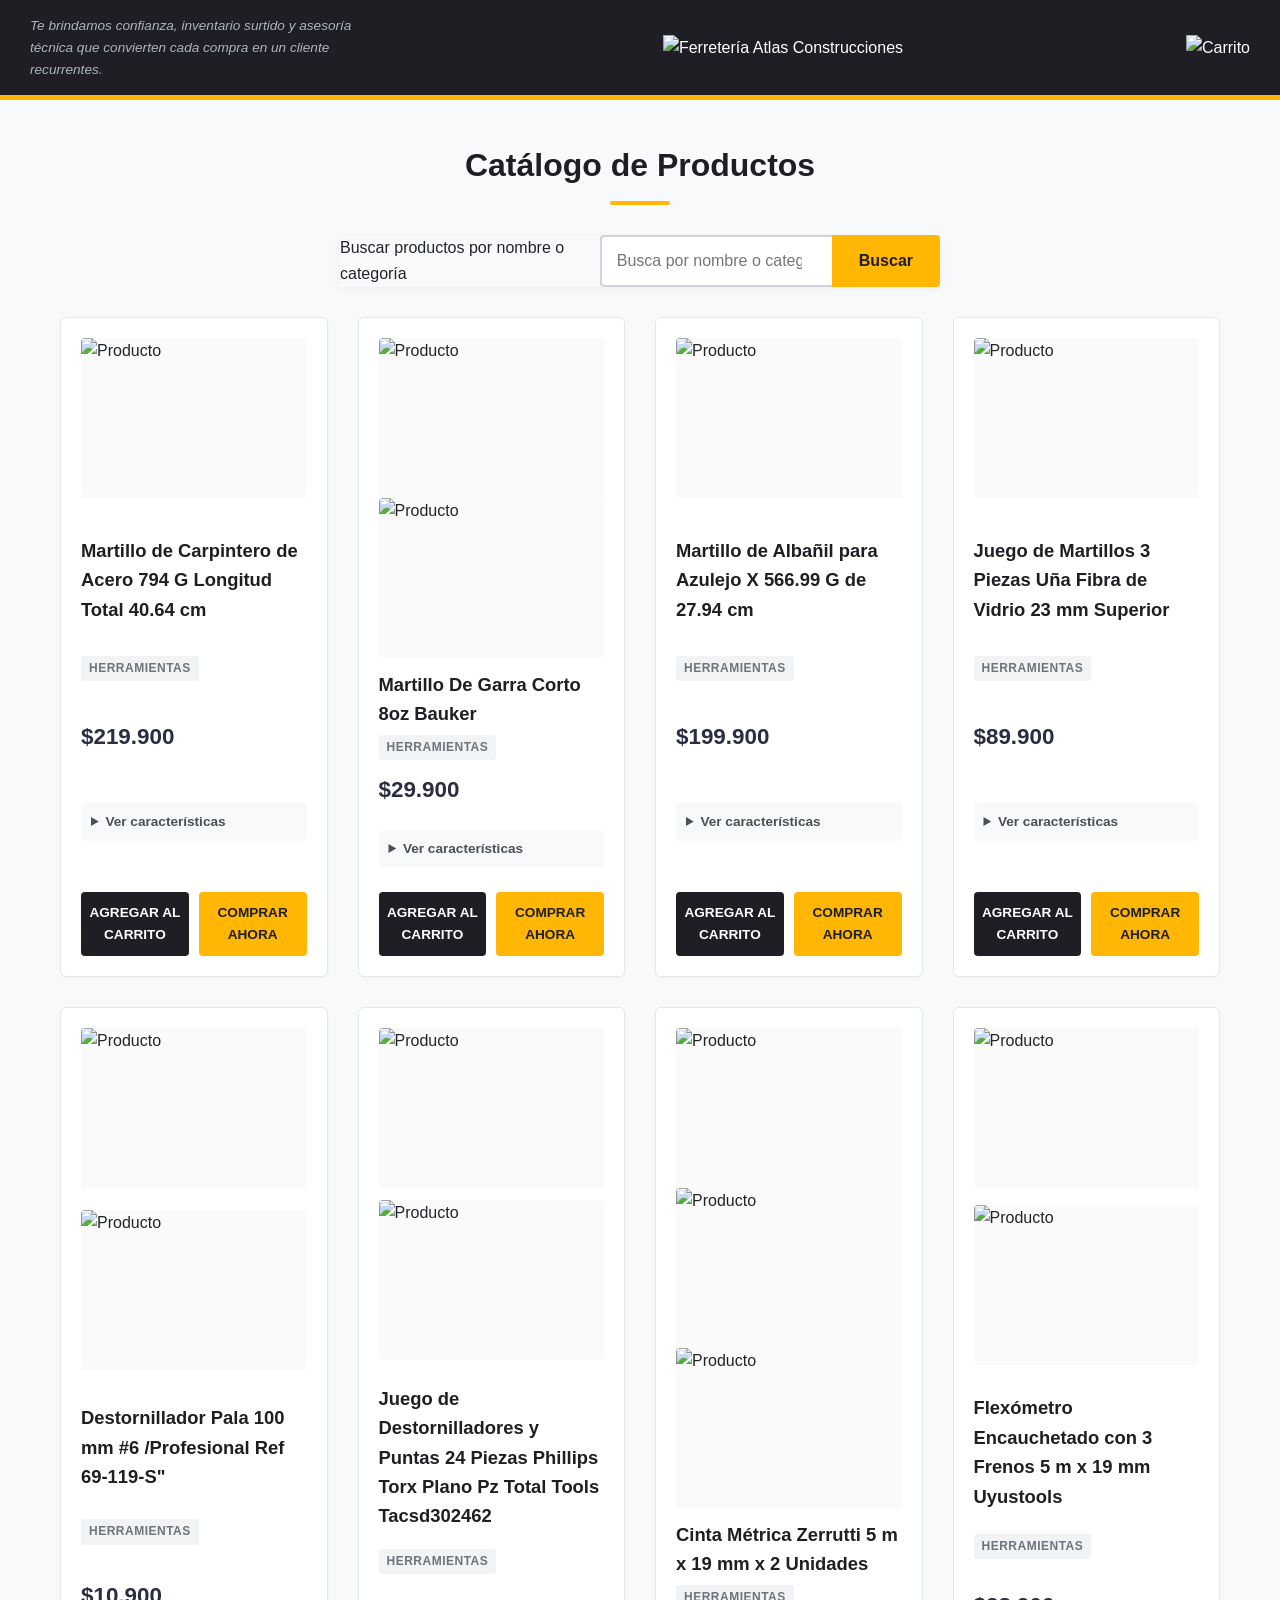
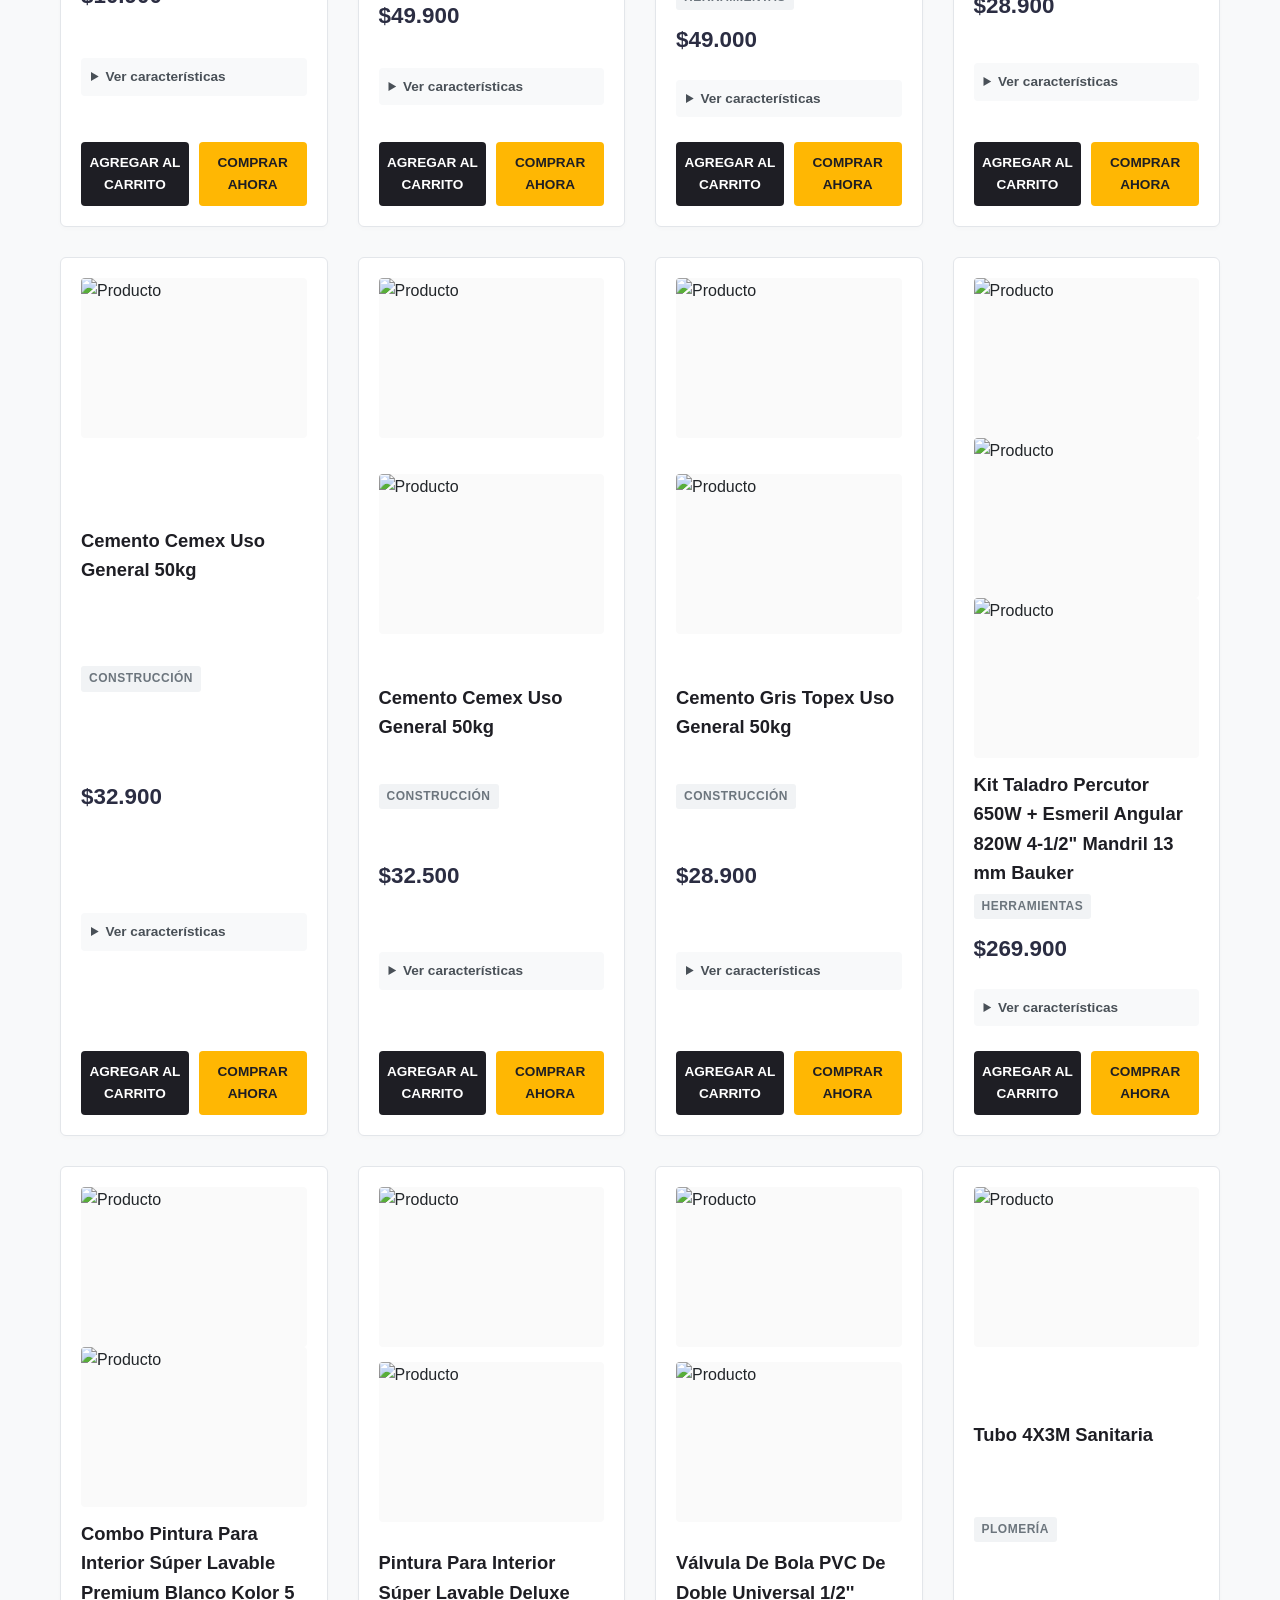
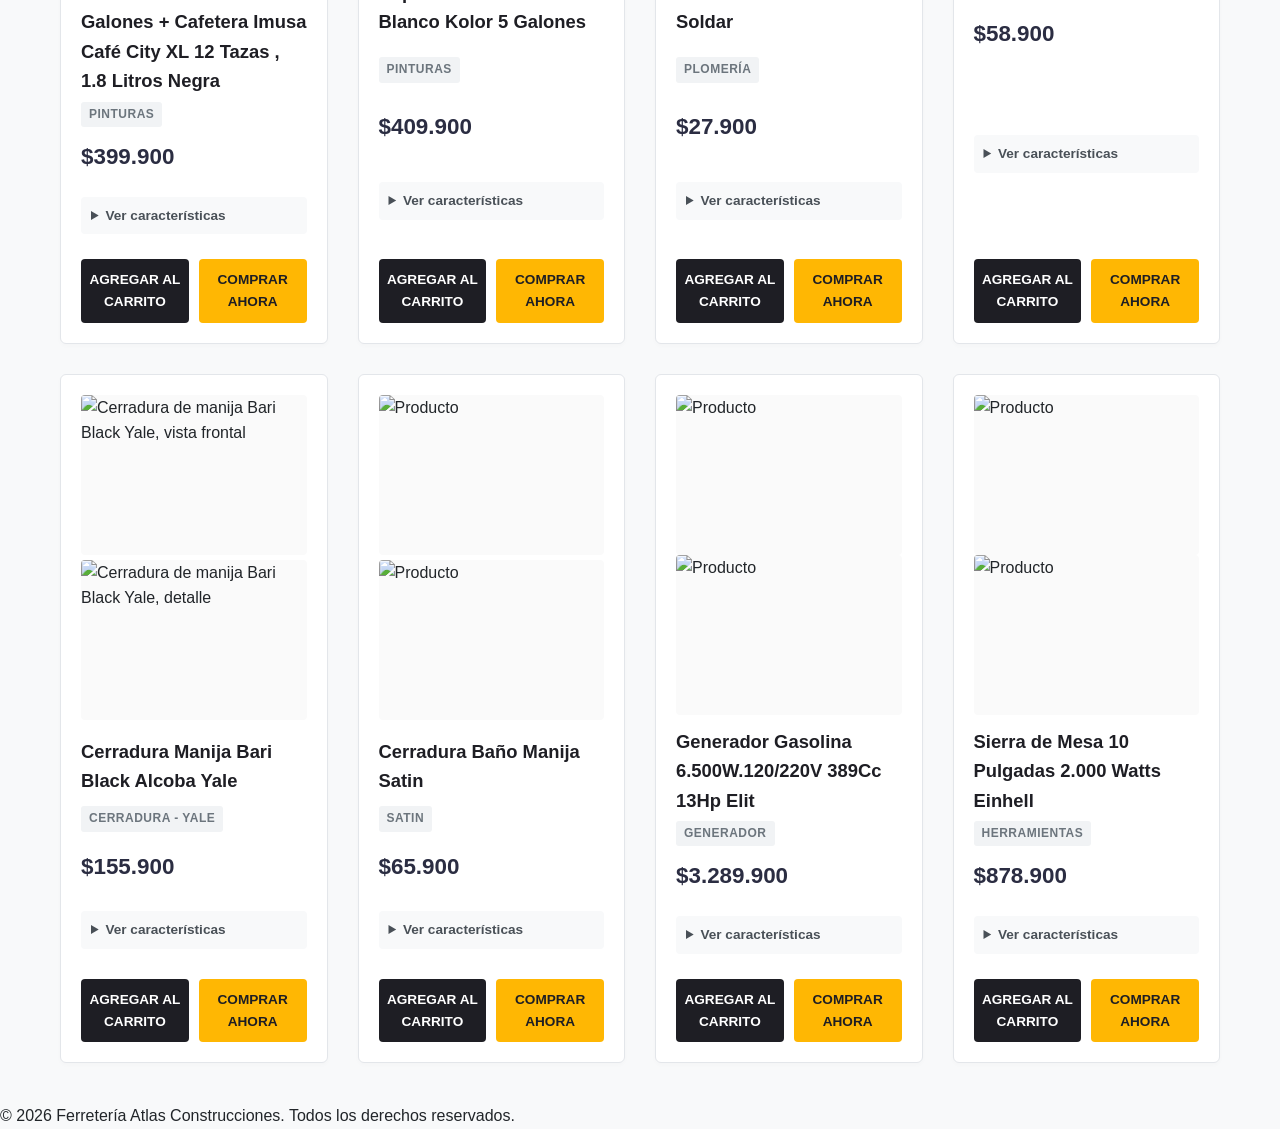
==== catalogo-producto.html @ c40434b5 "Add files via upload" ====
<!DOCTYPE html>
<html lang="es">

<head>
    <meta charset="UTF-8">
    <meta name="viewport" content="width=device-width, initial-scale=1.0">
    <title>Catálogo de Productos - Ferretería Atlas Construcciones</title>
    <link rel="stylesheet" href="catalogo.css">
</head>

<body>

    <header>
        <p class="eslogan">
            Te brindamos confianza, inventario surtido y asesoría técnica que convierten cada compra en un cliente
            recurrentes.
        </p>
        <div class="logo-container">
            <img src="imagenes/logo1.png" alt="Ferretería Atlas Construcciones">
        </div>
        <div>
            <ul>
                <li class="submenu">
                    <img src="Imagenes/Carrito.png" id="img-carrito" alt="Carrito">
                    <div id="carrito-desplegable">
                        <table id="lista-carrito">
                            <thead>
                                <tr>
                                    <th>Imagen</th>
                                    <th></th>
                                    <th>Precio</th>
                                    <th></th>
                                </tr>
                            </thead>
                            <tbody></tbody>
                        </table>
                        <a href="#" id="vaciar-carrito-header" class="btn-3">vaciar carrito</a>
                    </div>
                </li>
            </ul>
        </div>
    </header>

    <main>
        <section class="productos" aria-labelledby="titulo-productos">
            <h1 id="titulo-productos">Catálogo de Productos</h1>

            <form class="buscador" role="search" id="formulario-busqueda">
                <label for="texto-busqueda" class="solo-lectores">Buscar productos por nombre o categoría</label>
                <input type="search" id="texto-busqueda" name="q" placeholder="Busca por nombre o categoría"
                    autocomplete="off">
                <button id="busqueda" type="submit" aria-controls="lista-productos">Buscar</button>
            </form>

            <p id="estado-busqueda" role="status" aria-live="polite"></p>

            <ul id="lista-productos" class="lista-productos" aria-label="Lista de productos">
                <li data-busqueda="martillo de bola 16 oz herramientas">
                    <img src="Imagenes/P1.png" alt="Producto">
                    <h3>Martillo de Carpintero de Acero 794 G Longitud Total 40.64 cm</h3>
                    <p class="categoria">Herramientas</p>
                    <p class="precio">$219.900</p>
                    <details>
                        <summary>Ver características</summary>
                        <ul>
                            <li>Tipo:<strong>Martillos</strong></li>
                            <li>Ancho:<strong>8.5 pulgadas</strong></li>
                            <li>Largo:<strong>30 pulgadas</strong></li>
                            <li>Garantía:<strong>8.5 pulgadas</strong></li>
                            <li>Peso:<strong>1.02 kg</strong></li>
                        </ul>
                    </details>
                    <div class="acciones-producto">
                        <a href="#" class="Agregar-carrito btn-3" data-id="1">Agregar al carrito</a>
                        <a href="Pago.html" class="btn-2">Comprar ahora</a>
                    </div>
                </li>
                <li data-busqueda="Martillo De Garra">
                    <img src="Imagenes/P19.png" alt="Producto">
                    <img src="Imagenes/P20.png" alt="Producto">
                    <h3>Martillo De Garra Corto 8oz Bauker</h3>
                    <p class="categoria">Herramientas</p>
                    <p class="precio">$29.900</p>
                    <details>
                        <summary>Ver características</summary>
                        <ul>
                            <li>Tipo:<strong>Martillos</strong></li>
                            <li>Ancho:<strong>10.5 cm</strong></li>
                            <li>Largo:<strong>16 cm</strong></li>
                            <li>Espesor:<strong>2.5 cm</strong></li>
                            <li>Peso :<strong>0.37 kg</strong></li>
                        </ul>
                    </details>
                    <div class="acciones-producto">
                        <a href="#" class="Agregar-carrito btn-3" data-id="2">Agregar al carrito</a>
                        <a href="Pago.html" class="btn-2">Comprar ahora</a>
                    </div>
                </li>
                <li data-busqueda="Martillo De Garra">
                    <img src="Imagenes/P21.png" alt="Producto">
                    <h3>Martillo de Albañil para Azulejo X 566.99 G de 27.94 cm</h3>
                    <p class="categoria">Herramientas</p>
                    <p class="precio">$199.900</p>
                    <details>
                        <summary>Ver características</summary>
                        <ul>
                            <li>Tipo:<strong>Martillos</strong></li>
                            <li>Ancho:<strong>7.31 pulgadas</strong></li>
                            <li>Largo:<strong>11.62 pulgadas</strong></li>
                            <li>Espesor:<strong>1.44 pulgadas</strong></li>
                            <li>Peso :<strong>1.13 kg</strong></li>
                        </ul>
                    </details>
                    <div class="acciones-producto">
                        <a href="#" class="Agregar-carrito btn-3" data-id="2">Agregar al carrito</a>
                        <a href="Pago.html" class="btn-2">Comprar ahora</a>
                    </div>
                </li>
                <li data-busqueda="Juego de Martillos 3 Piezas">
                    <img src="Imagenes/P22.png" alt="Producto">
                    <h3>Juego de Martillos 3 Piezas Uña Fibra de Vidrio 23 mm Superior</h3>
                    <p class="categoria">Herramientas</p>
                    <p class="precio">$89.900</p>
                    <details>
                        <summary>Ver características</summary>
                        <ul>
                            <li>Tipo:<strong>Martillos</strong></li>
                            <li>Ancho:<strong>10 cm</strong></li>
                            <li>Largo:<strong>30 cm</strong></li>
                            <li>Espesor:<strong>3 cm</strong></li>
                            <li>Peso :<strong>0.45 kg</strong></li>
                        </ul>
                    </details>
                    <div class="acciones-producto">
                        <a href="#" class="Agregar-carrito btn-3" data-id="2">Agregar al carrito</a>
                        <a href="Pago.html" class="btn-2">Comprar ahora</a>
                    </div>
                </li>
                <li data-busqueda="destornillador de pala 6 herramientas">
                    <img src="Imagenes/P2.png" alt="Producto">
                    <img src="Imagenes/P3.png" alt="Producto">
                    <h3>Destornillador Pala 100 mm #6 /Profesional Ref 69-119-S"</h3>
                    <p class="categoria">Herramientas</p>
                    <p class="precio">$10.900</p>
                    <details>
                        <summary>Ver características</summary>
                        <ul>
                            <li>Tipo:<strong>Destornilladores pala</strong></li>
                            <li>Referencia del Producto en el Certificado/Empaque: STHT69119</li>
                            <li>Ancho:<strong>3 cm</strong></li>
                            <li>Alto:<strong>26 cm</strong></li>
                            <li>Largo:<strong>5 cm</strong></li>
                        </ul>
                    </details>
                    <div class="acciones-producto">
                        <a href="#" class="Agregar-carrito btn-3" data-id="2">Agregar al carrito</a>
                        <a href="Pago.html" class="btn-2">Comprar ahora</a>
                    </div>
                </li>
                <li data-busqueda="destornillador de pala 6 herramientas">
                    <img src="Imagenes/P30.png" alt="Producto">
                    <img src="Imagenes/P31.png" alt="Producto">
                    <h3>Juego de Destornilladores y Puntas 24 Piezas Phillips Torx Plano Pz Total Tools Tacsd302462</h3>
                    <p class="categoria">Herramientas</p>
                    <p class="precio">$49.900</p>
                    <details>
                        <summary>Ver características</summary>
                        <ul>
                            <li>Tipo:<strong>Juego de destornilladores</strong></li>
                            <li>Referencia del Producto en el Certificado/Empaque: STHT69119</li>
                            <li>Ancho:<strong>17 cm</strong></li>
                            <li>Alto:<strong>5 cm</strong></li>
                            <li>Largo:<strong>32 cm</strong></li>
                            <li>Tipo de trabajo:<strong>Profesional</strong></li>
                        </ul>
                    </details>
                    <div class="acciones-producto">
                        <a href="#" class="Agregar-carrito btn-3" data-id="2">Agregar al carrito</a>
                        <a href="Pago.html" class="btn-2">Comprar ahora</a>
                    </div>
                </li>
                <li data-busqueda="cinta metrica 5 m herramientas">
                    <img src="Imagenes/P4.png" alt="Producto">
                    <img src="Imagenes/P5.png" alt="Producto">
                    <img src="Imagenes/P6.png" alt="Producto">
                    <h3>Cinta Métrica Zerrutti 5 m x 19 mm x 2 Unidades</h3>
                    <p class="categoria">Herramientas</p>
                    <p class="precio">$49.000</p>
                    <details>
                        <summary>Ver características</summary>
                        <ul>
                            <li>Tipo:<strong>Destornilladores pala</strong></li>
                            <li>Referencia del Producto en el Certificado/Empaque : Z CM-C08 5 x 2</li>
                            <li>Ancho:<strong>19 cm</strong></li>
                            <li>Largo:<strong>5 cm</strong></li>
                            <li>Tipo de trabajo:<strong>Profesional</strong></li>
                        </ul>
                    </details>
                    <div class="acciones-producto">
                        <a href="#" class="Agregar-carrito btn-3" data-id="3">Agregar al carrito</a>
                        <a href="Pago.html" class="btn-2">Comprar ahora</a>
                    </div>
                </li>
                <li data-busqueda="cinta metrica 5 m herramientas">
                    <img src="Imagenes/P27.png" alt="Producto">
                    <img src="Imagenes/P28.png" alt="Producto">
                    <h3>Flexómetro Encauchetado con 3 Frenos 5 m x 19 mm Uyustools</h3>
                    <p class="categoria">Herramientas</p>
                    <p class="precio">$28.900</p>
                    <details>
                        <summary>Ver características</summary>
                        <ul>
                            <li>Tipo:<strong>Flexómetros y cintas métricas</strong></li>
                            <li>Referencia del Producto en el Certificado/Empaque: FLG9519</li>
                            <li>Ancho:<strong>4 cm</strong></li>
                            <li>Largo:<strong>11 cm</strong></li>
                            <li>Alto:<strong>13 cm</strong></li>
                        </ul>
                    </details>
                    <div class="acciones-producto">
                        <a href="#" class="Agregar-carrito btn-3" data-id="3">Agregar al carrito</a>
                        <a href="Pago.html" class="btn-2">Comprar ahora</a>
                    </div>
                </li>
                <li data-busqueda="cemento gris 50 kg construccion">
                    <img src="Imagenes/P7.png" alt="Producto">
                    <h3>Cemento Cemex Uso General 50kg</h3>
                    <p class="categoria">Construcción</p>
                    <p class="precio">$32.900</p>
                    <details>
                        <summary>Ver características</summary>
                        <ul>
                            <li>Tipo:<strong>Cemento gris</strong></li>
                            <li>Garantía:<strong>1 año</strong></li>
                        </ul>
                    </details>
                    <div class="acciones-producto">
                        <a href="#" class="Agregar-carrito btn-3" data-id="4">Agregar al carrito</a>
                        <a href="Pago.html" class="btn-2">Comprar ahora</a>
                    </div>
                </li>
                <li data-busqueda="cemento gris 50 kg construccion">
                    <img src="Imagenes/P24.png" alt="Producto">
                    <img src="Imagenes/P23.png" alt="Producto">
                    <h3>Cemento Cemex Uso General 50kg</h3>
                    <p class="categoria">Construcción</p>
                    <p class="precio">$32.500</p>
                    <details>
                        <summary>Ver características</summary>
                        <ul>
                            <li>Tipo:<strong>Cemento gris</strong></li>
                            <li>Garantía:<strong>1 año</strong></li>
                        </ul>
                    </details>
                    <div class="acciones-producto">
                        <a href="#" class="Agregar-carrito btn-3" data-id="4">Agregar al carrito</a>
                        <a href="Pago.html" class="btn-2">Comprar ahora</a>
                    </div>
                </li>
                <li data-busqueda="Cemento Gris Topex">
                    <img src="Imagenes/P25.png" alt="Producto">
                    <img src="Imagenes/P26.png" alt="Producto">
                    <h3>Cemento Gris Topex Uso General 50kg</h3>
                    <p class="categoria">Construcción</p>
                    <p class="precio">$28.900</p>
                    <details>
                        <summary>Ver características</summary>
                        <ul>
                            <li>Tipo:<strong>Cemento gris</strong></li>
                            <li>Garantía:<strong>3 meses</strong></li>
                            <li>Referencia del Producto en el Certificado/Empaque:<strong>Cemento Topex</strong></li>
                            <li>Ancho:<strong>40 cm</strong></li>
                            <li>Alto :<strong>15 cm</strong></li>
                        </ul>
                    </details>
                    <div class="acciones-producto">
                        <a href="#" class="Agregar-carrito btn-3" data-id="4">Agregar al carrito</a>
                        <a href="Pago.html" class="btn-2">Comprar ahora</a>
                    </div>
                </li>
                <li data-busqueda="taladro percutor 650w herramientas">
                    <img src="Imagenes/P8.png" alt="Producto">
                    <img src="Imagenes/P9.png" alt="Producto">
                    <img src="Imagenes/P10.png" alt="Producto">
                    <h3>Kit Taladro Percutor 650W + Esmeril Angular 820W 4-1/2" Mandril 13 mm Bauker</h3>
                    <p class="categoria">Herramientas</p>
                    <p class="precio">$269.900</p>
                    <details>
                        <summary>Ver características</summary>
                        <ul>
                            <li>Tipo:<strong>Kit taladros 1/2 pulgada</strong></li>
                            <li>Modelo<strong>ID650AG820</strong></li>
                            <li>Ancho:<strong>18.5 cm</strong></li>
                            <li>Alto:<strong>31 cm</strong></li>
                            <li>Largo:<strong>40 cm</strong></li>
                        </ul>
                    </details>
                    <div class="acciones-producto">
                        <a href="#" class="Agregar-carrito btn-3" data-id="5">Agregar al carrito</a>
                        <a href="Pago.html" class="btn-2">Comprar ahora</a>
                    </div>
                </li>
                <li data-busqueda="pintura blanca 1 galon pinturas">
                    <img src="Imagenes/P11.png" alt="Producto">
                    <img src="Imagenes/P12.png" alt="Producto">
                    <h3>Combo Pintura Para Interior Súper Lavable Premium Blanco Kolor 5 Galones + Cafetera Imusa Café
                        City XL 12 Tazas , 1.8 Litros Negra</h3>
                    <p class="categoria">Pinturas</p>
                    <p class="precio">$399.900</p>
                    <details>
                        <summary>Ver características</summary>
                        <ul>
                            <li>Tipo:<strong>Pinturas Interior Súper Lavable</strong></li>
                            <li>Lote y/o fecha de fabricación<strong>Visible en la etiqueta o rótulo que se entrega con
                                    el producto físico, según aplique</strong></li>
                            <li>Remoción de manchas o lavabilidad<strong>Mayor = 80%</strong></li>
                            <li>Tipo de pintura base<strong>Látex</strong></li>
                            <li>Nombre común o nombre genérico descriptivo<strong>Vinilo para interior</strong></li>
                        </ul>
                    </details>
                    <div class="acciones-producto">
                        <a href="#" class="Agregar-carrito btn-3" data-id="6">Agregar al carrito</a>
                        <a href="Pago.html" class="btn-2">Comprar ahora</a>
                    </div>
                </li>
                <li data-busqueda="pintura blanca 1 galon pinturas">
                    <img src="Imagenes/P32.png" alt="Producto">
                    <img src="Imagenes/P33.png" alt="Producto">
                    <h3>Pintura Para Interior Súper Lavable Deluxe Blanco Kolor 5 Galones</h3>
                    <p class="categoria">Pinturas</p>
                    <p class="precio">$409.900</p>
                    <details>
                        <summary>Ver características</summary>
                        <ul>
                            <li>Tipo:<strong>Pinturas Interior Súper Lavable Premium</strong></li>
                            <li>Método de aplicación:<strong>Rodillo</strong></li>
                            <li>Dilución:<strong>20%</strong></li>
                            <li>Acabado pintura:<strong>Mate</strong></li>
                            <li>Tipo de pintura base :<strong>Látex</strong></li>
                        </ul>
                    </details>
                    <div class="acciones-producto">
                        <a href="#" class="Agregar-carrito btn-3" data-id="6">Agregar al carrito</a>
                        <a href="Pago.html" class="btn-2">Comprar ahora</a>
                    </div>
                </li>
                <li data-busqueda="tuberia pvc 1/2 plomeria">
                    <img src="Imagenes/P13.png" alt="Producto">
                    <img src="Imagenes/P14.png" alt="Producto">
                    <h3>Válvula De Bola PVC De Doble Universal 1/2'' Soldar</h3>
                    <p class="categoria">Plomería</p>
                    <p class="precio">$27.900</p>
                    <details>
                        <summary>Ver características</summary>
                        <ul>
                            <li>Tipo:<strong> Válvula Bola</strong></li>
                            <li>Normas de Fabricación:<strong>ASTM D2466</strong></li>
                            <li>Referencia del Producto en el Certificado/Empaque:<strong>3027</strong></li>
                            <li>Uso:<strong>En Instalaciones y redes hidraulicas, permite el cierre y apertura al paso
                                    del agua, sus universales a cada extremo permite el desemsamble para desmotar la red
                                    hidraulica, para hacer mantenimientos en la red o en los accesorios de la
                                    instalación, agua fría potable. Espesor de pared SCH 40</strong></li>
                            <li>Nombre común o nombre genérico descriptivo<strong>Vinilo para interior</strong></li>
                        </ul>
                    </details>
                    <div class="acciones-producto">
                        <a href="#" class="Agregar-carrito btn-3" data-id="7">Agregar al carrito</a>
                        <a href="Pago.html" class="btn-2">Comprar ahora</a>
                    </div>
                </li>
                <li data-busqueda="tuberia pvc">
                    <img src="Imagenes/P29.png" alt="Producto">
                    <h3>Tubo 4X3M Sanitaria</h3>
                    <p class="categoria">Plomería</p>
                    <p class="precio">$58.900</p>
                    <details>
                        <summary>Ver características</summary>
                        <ul>
                            <li>Tipo:<strong>Tubos pvc sanitario</strong></li>
                            <li>Normas de Fabricación:<strong>Resolucion 0105 NTC 1087 y NTC 1341</strong></li>
                            <li>Referencia del Producto en el Certificado/Empaque:<strong>3027</strong></li>
                            <li>Uso:<strong>La tubería PVC sanitaria Pavco Wavin está diseñada para transportar agua
                                    servida, residual doméstica, industrial, aguas lluvia y ventilación. Los tubos
                                    vienen de extremo liso y los accesorios con campana.</strong></li>
                            <li>Largo:<strong>3 m</strong></li>
                        </ul>
                    </details>
                    <div class="acciones-producto">
                        <a href="#" class="Agregar-carrito btn-3" data-id="7">Agregar al carrito</a>
                        <a href="Pago.html" class="btn-2">Comprar ahora</a>
                    </div>
                </li>
                <li data-busqueda="cerradura manija bari black alcoba yale">
                    <img src="Imagenes/Imagen4.png" alt="Cerradura de manija Bari Black Yale, vista frontal">
                    <img src="Imagenes/Imagen5.png" alt="Cerradura de manija Bari Black Yale, detalle">
                    <h3>Cerradura Manija Bari Black Alcoba Yale</h3>
                    <p class="categoria">Cerradura - Yale</p>
                    <p class="precio">$155.900</p>
                    <details>
                        <summary>Ver características</summary>
                        <ul>
                            <li>Tipo:<strong>Cerraduras de manija otros acabados</strong></li>
                            <li>Uso Cerradura : Dormitorio</li>
                            <li>Reversible:<strong>Cerraduras de manija otros acabados</strong></li>
                            <li>Garantía:<strong>1 año</strong></li>
                        </ul>
                    </details>
                    <div class="acciones-producto">
                        <a href="#" class="Agregar-carrito btn-3" data-id="8">Agregar al carrito</a>
                        <a href="Pago.html" class="btn-2">Comprar ahora</a>
                    </div>
                </li>
                <li data-busqueda="Cerradura Baño Manija Satin">
                    <img src="Imagenes/P34.png" alt="Producto">
                    <img src="Imagenes/P35.png" alt="Producto">
                    <h3>Cerradura Baño Manija Satin</h3>
                    <p class="categoria">Satin</p>
                    <p class="precio">$65.900</p>
                    <details>
                        <summary>Ver características</summary>
                        <ul>
                            <li>Tipo:<strong>Cerraduras de manija acero</strong></li>
                            <li>Alto:<strong>47 cm</strong></li>
                            <li>Largo:<strong>43.5 cm</strong></li>
                            <li>Uso Cerradura:<strong>Baño</strong></li>
                        </ul>
                    </details>
                    <div class="acciones-producto">
                        <a href="#" class="Agregar-carrito btn-3" data-id="8">Agregar al carrito</a>
                        <a href="Pago.html" class="btn-2">Comprar ahora</a>
                    </div>
                </li>
                <li data-busqueda="cerradura manija bari black alcoba yale">
                    <img src="Imagenes/P15.png" alt="Producto ">
                    <img src="Imagenes/P16.png" alt="Producto">
                    <h3>Generador Gasolina 6.500W.120/220V 389Cc 13Hp Elit</h3>
                    <p class="categoria">Generador</p>
                    <p class="precio">$3.289.900</p>
                    <details>
                        <summary>Ver características</summary>
                        <ul>
                            <li>Tipo:<strong>Plantas eléctricas a gasolina</strong></li>
                            <li>Garantía:<strong></strong>1 año</li>
                            <li>Referencia del Producto en el Certificado/Empaque:<strong>Cerraduras de manija otros
                                    acabados</strong>2G65</li>
                            <li>Potencia Stan-by:<strong>5900 W</strong></li>
                            <li>Limite superior MSNM:<strong>4810</strong></li>
                        </ul>
                    </details>
                    <div class="acciones-producto">
                        <a href="#" class="Agregar-carrito btn-3" data-id="8">Agregar al carrito</a>
                        <a href="Pago.html" class="btn-2">Comprar ahora</a>
                    </div>
                </li>
                <li data-busqueda="Sierra de Mesa 10 Pulgadas 2.000 Watts Einhell">
                    <img src="Imagenes/P17.png" alt="Producto ">
                    <img src="Imagenes/P18.png" alt="Producto">
                    <h3>Sierra de Mesa 10 Pulgadas 2.000 Watts Einhell</h3>
                    <p class="categoria">Herramientas</p>
                    <p class="precio">$878.900</p>
                    <details>
                        <summary>Ver características</summary>
                        <ul>
                            <li>Tipo:<strong>Ingleteadoras</strong></li>
                            <li>Garantía:<strong>2 años</strong></li>
                            <li>Modelo<strong>TC-TS 2025/1U/4340549</strong></li>
                            <li>Ancho: <strong>55 cm</strong></li>
                            <li>Alto:<strong>33 cm</strong></li>
                        </ul>
                    </details>
                    <div class="acciones-producto">
                        <a href="#" class="Agregar-carrito btn-3" data-id="8">Agregar al carrito</a>
                        <a href="Pago.html" class="btn-2">Comprar ahora</a>
                    </div>
                </li>
            </ul>
        </section>

        <section id="carrito" class="carrito" aria-labelledby="titulo-carrito" hidden>
            <h2 id="titulo-carrito" tabindex="-1">Tu carrito</h2>
            <p id="carrito-mensaje" role="status" hidden></p>
            <p id="carrito-vacio">Tu carrito está vacío. Agrega productos desde el catálogo.</p>
            <ul id="carrito-items" aria-label="Productos en el carrito"></ul>
            <p class="carrito-total">Total: <strong id="carrito-total">$0</strong></p>
            <button type="button" id="finalizar-compra">Finalizar compra</button>
            <button type="button" id="vaciar-carrito">Vaciar carrito</button>
            <button type="button" id="cerrar-carrito">Cerrar carrito</button>
        </section>
    </main>

    <footer>
        <p>&copy; 2026 Ferretería Atlas Construcciones. Todos los derechos reservados.</p>
    </footer>

    <p id="aviso-carrito" class="solo-lectores" role="status" aria-live="polite"></p>

    <script>
        /* ---------- Búsqueda Corregida y Optimizada ---------- */
        const formulario = document.getElementById('formulario-busqueda');
        const campo = document.getElementById('texto-busqueda');
        const estado = document.getElementById('estado-busqueda');
        const productos = document.querySelectorAll('#lista-productos > li');

        // Ignora mayúsculas, minúsculas y acentos de manera precisa
        const normalizar = (t) => t.toLowerCase().normalize('NFD').replace(/[\u0300-\u036f]/g, '').trim();

        function filtrar() {
            const q = normalizar(campo.value);
            let visibles = 0;

            productos.forEach((li) => {
                // Si el atributo data-busqueda no existe, busca en el texto del h3 y categoría
                const textoTarjeta = li.dataset.busqueda ? li.dataset.busqueda : li.textContent;
                const coincide = normalizar(textoTarjeta).includes(q);

                if (coincide) {
                    li.style.display = ""; // Muestra el elemento respetando el Grid CSS
                    li.removeAttribute('hidden');
                    visibles++;
                } else {
                    li.style.display = "none"; // Oculta el elemento por completo
                    li.setAttribute('hidden', 'true');
                }
            });

            // Manejo de mensajes de estado dinámicos
            if (q === '') {
                estado.textContent = '';
            } else if (visibles === 0) {
                estado.textContent = 'No encontramos productos con "' + campo.value.trim() + '". Prueba con otra palabra.';
            } else {
                estado.textContent = visibles + (visibles === 1 ? ' producto encontrado' : ' productos encontrados');
            }
        }

        // Escucha en tiempo real mientras el usuario escribe y al enviar el formulario
        campo.addEventListener('input', filtrar);
        formulario.addEventListener('submit', (e) => {
            e.preventDefault();
            filtrar();
        });

        /* ---------- Carrito e Interacciones ---------- */
        const CLAVE = 'atlas-carrito';
        const panel = document.getElementById('carrito');
        const btnAbrir = document.getElementById('img-carrito');
        const btnCerrar = document.getElementById('cerrar-carrito');
        const tituloCarrito = document.getElementById('titulo-carrito');
        const listaCarrito = document.getElementById('carrito-items');
        const textoVacio = document.getElementById('carrito-vacio');
        const mensaje = document.getElementById('carrito-mensaje');
        const totalEl = document.getElementById('carrito-total');
        const btnFinalizar = document.getElementById('finalizar-compra');
        const btnVaciar = document.getElementById('vaciar-carrito');
        const aviso = document.getElementById('aviso-carrito');

        const dinero = (n) => '$' + n.toLocaleString('es-CO');

        let carrito = cargar();

        function cargar() {
            try {
                const datos = JSON.parse(localStorage.getItem(CLAVE));
                return datos && typeof datos === 'object' ? datos : {};
            } catch (e) {
                console.warn('No se pudo leer localStorage:', e);
                return {};
            }
        }
        function guardar() {
            try {
                localStorage.setItem(CLAVE, JSON.stringify(carrito));
            } catch (e) {
                console.warn('No se pudo guardar en localStorage:', e);
            }
        }

        function confirmar(boton) {
            if (!boton) return;
            if (!boton.dataset.texto) boton.dataset.texto = boton.textContent;
            boton.textContent = '¡Agregado!';
            boton.classList.add('agregado');
            clearTimeout(boton._temporizador);
            boton._temporizador = setTimeout(() => {
                boton.textContent = boton.dataset.texto;
                boton.classList.remove('agregado');
            }, 1400);
        }

        function agregar(id, nombre, precio, boton) {
            if (carrito[id]) {
                carrito[id].cantidad++;
            } else {
                carrito[id] = {nombre, precio, cantidad: 1};
            }
            guardar();
            dibujar();
            confirmar(boton);
            if (aviso) aviso.textContent = nombre + ' agregado al carrito.';
        }

        function dibujar() {
            const items = Object.entries(carrito);
            let unidades = 0;
            let total = 0;

            listaCarrito.innerHTML = '';
            items.forEach(([id, it]) => {
                unidades += it.cantidad;
                total += it.precio * it.cantidad;

                const li = document.createElement('li');
                li.dataset.id = id;

                li.innerHTML = `
                    <div>
                        <span class="item-nombre">${it.nombre}</span><br>
                        <span class="item-precio">${dinero(it.precio)} c/u</span><br>
                        <button type="button" class="item-quitar" data-accion="quitar">Quitar</button>
                    </div>
                    <div class="cantidad">
                        <button type="button" data-accion="menos">&minus;</button>
                        <span>${it.cantidad}</span>
                        <button type="button" data-accion="mas">+</button>
                        <span class="item-subtotal">${dinero(it.precio * it.cantidad)}</span>
                    </div>
                `;
                listaCarrito.appendChild(li);
            });

            if (totalEl) totalEl.textContent = dinero(total);
            if (textoVacio) textoVacio.hidden = items.length > 0;
            if (btnFinalizar) btnFinalizar.disabled = items.length === 0;
            if (btnVaciar) btnVaciar.disabled = items.length === 0;
        }

        function abrir() {
            if (panel) panel.hidden = false;
            if (tituloCarrito) tituloCarrito.focus({preventScroll: true});
        }
        function cerrar() {
            if (panel) panel.hidden = true;
        }

        // Asignación de eventos a los botones de las tarjetas
        productos.forEach((li, index) => {
            const h3 = li.querySelector('h3');
            const precioEl = li.querySelector('.precio');
            if (!h3 || !precioEl) return;

            const nombre = h3.textContent.trim();
            const precio = parseInt(precioEl.textContent.replace(/\D/g, ''), 10);

            const btnAgregar = li.querySelector('.Agregar-carrito');
            const btnComprar = li.querySelector('.btn-2');
            const id = btnAgregar?.dataset.id || normalizar(nombre) || ('prod-' + index);

            if (btnAgregar) {
                btnAgregar.addEventListener('click', (e) => {
                    e.preventDefault();
                    agregar(id, nombre, precio, btnAgregar);
                });
            }

            if (btnComprar) {
                btnComprar.addEventListener('click', (e) => {
                    e.preventDefault();
                    if (mensaje) mensaje.hidden = true;
                    agregar(id, nombre, precio);
                    abrir();
                });
            }
        });

        listaCarrito.addEventListener('click', (e) => {
            const boton = e.target.closest('button[data-accion]');
            if (!boton) return;
            const id = boton.closest('li').dataset.id;
            const it = carrito[id];
            if (!it) return;

            if (boton.dataset.accion === 'mas') it.cantidad++;
            if (boton.dataset.accion === 'menos') it.cantidad--;
            if (boton.dataset.accion === 'quitar' || it.cantidad <= 0) delete carrito[id];

            guardar();
            dibujar();
        });

        if (btnVaciar) {
            btnVaciar.addEventListener('click', () => {
                carrito = {};
                guardar();
                dibujar();
            });
        }

        if (btnAbrir) btnAbrir.addEventListener('click', abrir);
        if (btnCerrar) btnCerrar.addEventListener('click', cerrar);

        dibujar();
    </script>
---- catalogo.css ----
/* ==========================================================================
   Variables Globales y Reset
   ========================================================================== */
:root {
    --color-principal: #ffb703;      /* Amarillo industrial */
    --color-principal-hover: #e5a100;/* Amarillo oscuro */
    --color-oscuro: #1e1e24;         /* Negro carbón */
    --color-oscuro-suave: #2b2d42;   /* Gris oscuro */
    --color-fondo: #f8f9fa;          /* Gris claro de fondo */
    --color-blanco: #ffffff;
    --color-texto: #212529;
    --color-exito: #2a9d8f;          /* Verde para acciones exitosas */
    --color-peligro: #e63946;        /* Rojo para vaciar/quitar */
    --fuente-base: 'Segoe UI', -apple-system, BlinkMacSystemFont, Roboto, sans-serif;
}

* {
    box-sizing: border-box;
    margin: 0;
    padding: 0;
}

body {
    font-family: var(--fuente-base);
    background-color: var(--color-fondo);
    color: var(--color-texto);
    line-height: 1.6;
}

/* ==========================================================================
   Header (Barra Superior)
   ========================================================================== */
header {
    background-color: var(--color-oscuro);
    color: var(--color-blanco);
    padding: 15px 30px;
    display: flex;
    flex-wrap: wrap;
    justify-content: space-between;
    align-items: center;
    border-bottom: 5px solid var(--color-principal);
    gap: 15px;
}

.eslogan {
    font-size: 0.85rem;
    color: #adb5bd;
    max-width: 350px;
    font-style: italic;
}

.logo-container img {
    height: 50px;
    object-fit: contain;
}

header ul {
    list-style: none;
}

.submenu {
    position: relative;
}

#img-carrito {
    width: 35px;
    height: 35px;
    cursor: pointer;
    transition: transform 0.2s ease;
}

#img-carrito:hover {
    transform: scale(1.1);
}

/* Submenú desplegable del carrito del Header */
#carrito-desplegable {
    display: none; /* Se activa mediante interacción o JS alternativo */
    position: absolute;
    right: 0;
    top: 45px;
    background-color: var(--color-blanco);
    color: var(--color-texto);
    padding: 15px;
    min-width: 280px;
    box-shadow: 0 4px 12px rgba(0,0,0,0.15);
    border-radius: 4px;
    z-index: 100;
    border-top: 3px solid var(--color-principal);
}

#lista-carrito {
    width: 100%;
    border-collapse: collapse;
    font-size: 0.85rem;
    margin-bottom: 10px;
}

#lista-carrito th {
    padding-bottom: 5px;
    border-bottom: 1px solid #dee2e6;
    text-align: left;
}

/* ==========================================================================
   Buscador de Productos
   ========================================================================== */
.productos {
    max-width: 1200px;
    margin: 40px auto;
    padding: 0 20px;
}

#titulo-productos {
    text-align: center;
    font-size: 2rem;
    color: var(--color-oscuro);
    margin-bottom: 30px;
    position: relative;
}

#titulo-productos::after {
    content: '';
    display: block;
    width: 60px;
    height: 4px;
    background-color: var(--color-principal);
    margin: 10px auto 0;
    border-radius: 2px;
}

.buscador {
    display: flex;
    max-width: 600px;
    margin: 0 auto 10px;
    gap: 0;
    box-shadow: 0 2px 8px rgba(0,0,0,0.05);
}

#texto-busqueda {
    flex: 1;
    padding: 12px 15px;
    border: 2px solid #ced4da;
    border-right: none;
    border-radius: 4px 0 0 4px;
    font-size: 1rem;
    outline: none;
    transition: border-color 0.2s;
}

#texto-busqueda:focus {
    border-color: var(--color-oscuro);
}

#busqueda {
    background-color: var(--color-principal);
    color: var(--color-oscuro);
    border: 2px solid var(--color-principal);
    padding: 0 25px;
    font-size: 1rem;
    font-weight: bold;
    border-radius: 0 4px 4px 0;
    cursor: pointer;
    transition: background-color 0.2s, border-color 0.2s;
}

#busqueda:hover {
    background-color: var(--color-principal-hover);
    border-color: var(--color-principal-hover);
}

#estado-busqueda {
    text-align: center;
    font-size: 0.9rem;
    color: #6c757d;
    margin-bottom: 30px;
}

/* ==========================================================================
   Grilla y Tarjetas de Productos
   ========================================================================== */
.lista-productos {
    display: grid;
    grid-template-columns: repeat(auto-fill, minmax(260px, 1fr));
    gap: 30px;
    list-style: none;
}

.lista-productos > li {
    background-color: var(--color-blanco);
    border: 1px solid #e3e6ea;
    border-radius: 6px;
    padding: 20px;
    display: flex;
    flex-direction: column;
    justify-content: space-between;
    transition: transform 0.2s ease, box-shadow 0.2s ease;
    box-shadow: 0 2px 5px rgba(0,0,0,0.02);
}

.lista-productos > li:hover {
    transform: translateY(-5px);
    box-shadow: 0 10px 20px rgba(0,0,0,0.08);
    border-color: var(--color-principal);
}

.lista-productos h3 {
    font-size: 1.15rem;
    color: var(--color-oscuro);
    margin: 12px 0 6px;
    font-weight: 600;
}

.categoria {
    font-size: 0.75rem;
    text-transform: uppercase;
    color: #6c757d;
    background-color: #f1f3f5;
    padding: 3px 8px;
    border-radius: 3px;
    align-self: flex-start;
    font-weight: bold;
    letter-spacing: 0.5px;
}

.precio {
    font-size: 1.4rem;
    font-weight: 700;
    color: var(--color-oscuro-suave);
    margin: 12px 0;
}

.lista-productos img {
    width: 100%;
    height: 160px;
    object-fit: contain;
    background-color: #fafafa;
    border-radius: 4px;
}

/* Menú colapsable de características */
details {
    background-color: #f8f9fa;
    padding: 8px 10px;
    border-radius: 4px;
    margin: 10px 0;
    font-size: 0.85rem;
}

details summary {
    font-weight: 600;
    cursor: pointer;
    color: #495057;
    outline: none;
}

details ul {
    list-style: none;
    margin-top: 6px;
    padding-left: 5px;
}

details li {
    margin-bottom: 4px;
    border-bottom: 1px dashed #e9ecef;
    padding-bottom: 2px;
}

/* ==========================================================================
   Botones y Acciones de Compra
   ========================================================================== */
.acciones-producto {
    display: flex;
    gap: 10px;
    margin-top: 15px;
}

.btn-2, .btn-3 {
    flex: 1;
    padding: 10px 8px;
    font-size: 0.85rem;
    font-weight: bold;
    text-align: center;
    text-decoration: none;
    border-radius: 4px;
    border: none;
    cursor: pointer;
    text-transform: uppercase;
    transition: background-color 0.2s, color 0.2s;
}

/* Agregar al carrito */
.Agregar-carrito {
    background-color: var(--color-oscuro);
    color: var(--color-blanco);
}

.Agregar-carrito:hover {
    background-color: #000000;
}

/* Comprar ahora */
.btn-2 {
    background-color: var(--color-principal);
    color: var(--color-oscuro);
}

.btn-2:hover {
    background-color: var(--color-principal-hover);
}

/* Estado dinámico transitorio al agregar un artículo (Clase inyectada por JS) */
.Agregar-carrito.agregado {
    background-color: var(--color-exito) !important;
    color: var(--color-blanco);
    animation: pulsacion 0.3s ease-in-out;
}

@keyframes pulsacion {
    0% { transform: scale(1); }
    50% { transform: scale(1.05); }
    100% { transform: scale(1); }
}

/* ==========================================================================
   Panel Lateral del Carrito Principal
   ========================================================================== */
.carrito {
    position: fixed;
    top: 0;
    right: 0;
    width: 100%;
    max-width: 400px;
    height: 100%;
    background-color: var(--color-blanco);
    box-shadow: -5px 0 25px rgba(0,0,0,0.15);
    z-index: 1000;
    padding: 25px;
    display: flex;
    flex-direction: column;
    box-sizing: border-box;
    transition: transform 0.3s ease;
}

/* Cuando se oculta el panel lateral */
.carrito[hidden] {
    display: none !important;
}

.carrito h2 {
    font-size: 1.5rem;
    color: var(--color-oscuro);
    border-bottom: 2px solid var(--color-oscuro);
    padding-bottom: 10px;
    margin-bottom: 15px;
}

#carrito-mensaje {
    background-color: #e2f0d9;
    color: #385723;
    padding: 10px;
    border-radius: 4px;
    margin-bottom: 15px;
    font-size: 0.9rem;
    font-weight: 500;
}

#carrito-vacio {
    color: #6c757d;
    text-align: center;
    margin: 40px 0;
    font-style: italic;
}

#carrito-items {
    list-style: none;
    overflow-y: auto;
    flex: 1;
    margin-bottom: 15px;
}

/* Estructura interna de cada ítem en el carrito lateral */
#carrito-items li {
    padding: 15px 0;
    border-bottom: 1px solid #e9ecef;
    display: flex;
    flex-direction: column;
    gap: 8px;
}

.item-nombre {
    font-weight: bold;
    color: var(--color-oscuro);
}

.item-precio {
    font-size: 0.85rem;
    color: #6c757d;
}

.item-subtotal {
    font-weight: bold;
    color: var(--color-oscuro-suave);
    margin-left: auto;
}

.item-quitar {
    background: none;
    border: none;
    color: var(--color-peligro);
    font-size: 0.8rem;
    cursor: pointer;
    text-decoration: underline;
    align-self: flex-start;
}

/* Controles de cantidad (+ / -) */
.cantidad {
    display: flex;
    align-items: center;
    gap: 10px;
    margin-top: 5px;
}

.cantidad button {
    width: 28px;
    height: 28px;
    background-color: #e9ecef;
    border: 1px solid #ced4da;
    border-radius: 4px;
    font-size: 1rem;
    font-weight: bold;
    cursor: pointer;
    display: flex;
    align-items: center;
    justify-content: center;
    transition: background-color 0.1s;
}

.cantidad button:hover {
    background-color: #dee2e6;
}

.cantidad span {
    font-weight: bold;
    min-width: 20px;
    text-align: center;
}

/* Área de totales y botones de control del panel */
.carrito-total {
    font-size: 1.25rem;
    font-weight: bold;
    display: flex;
    justify-content: space-between;
    padding: 15px 0;
}
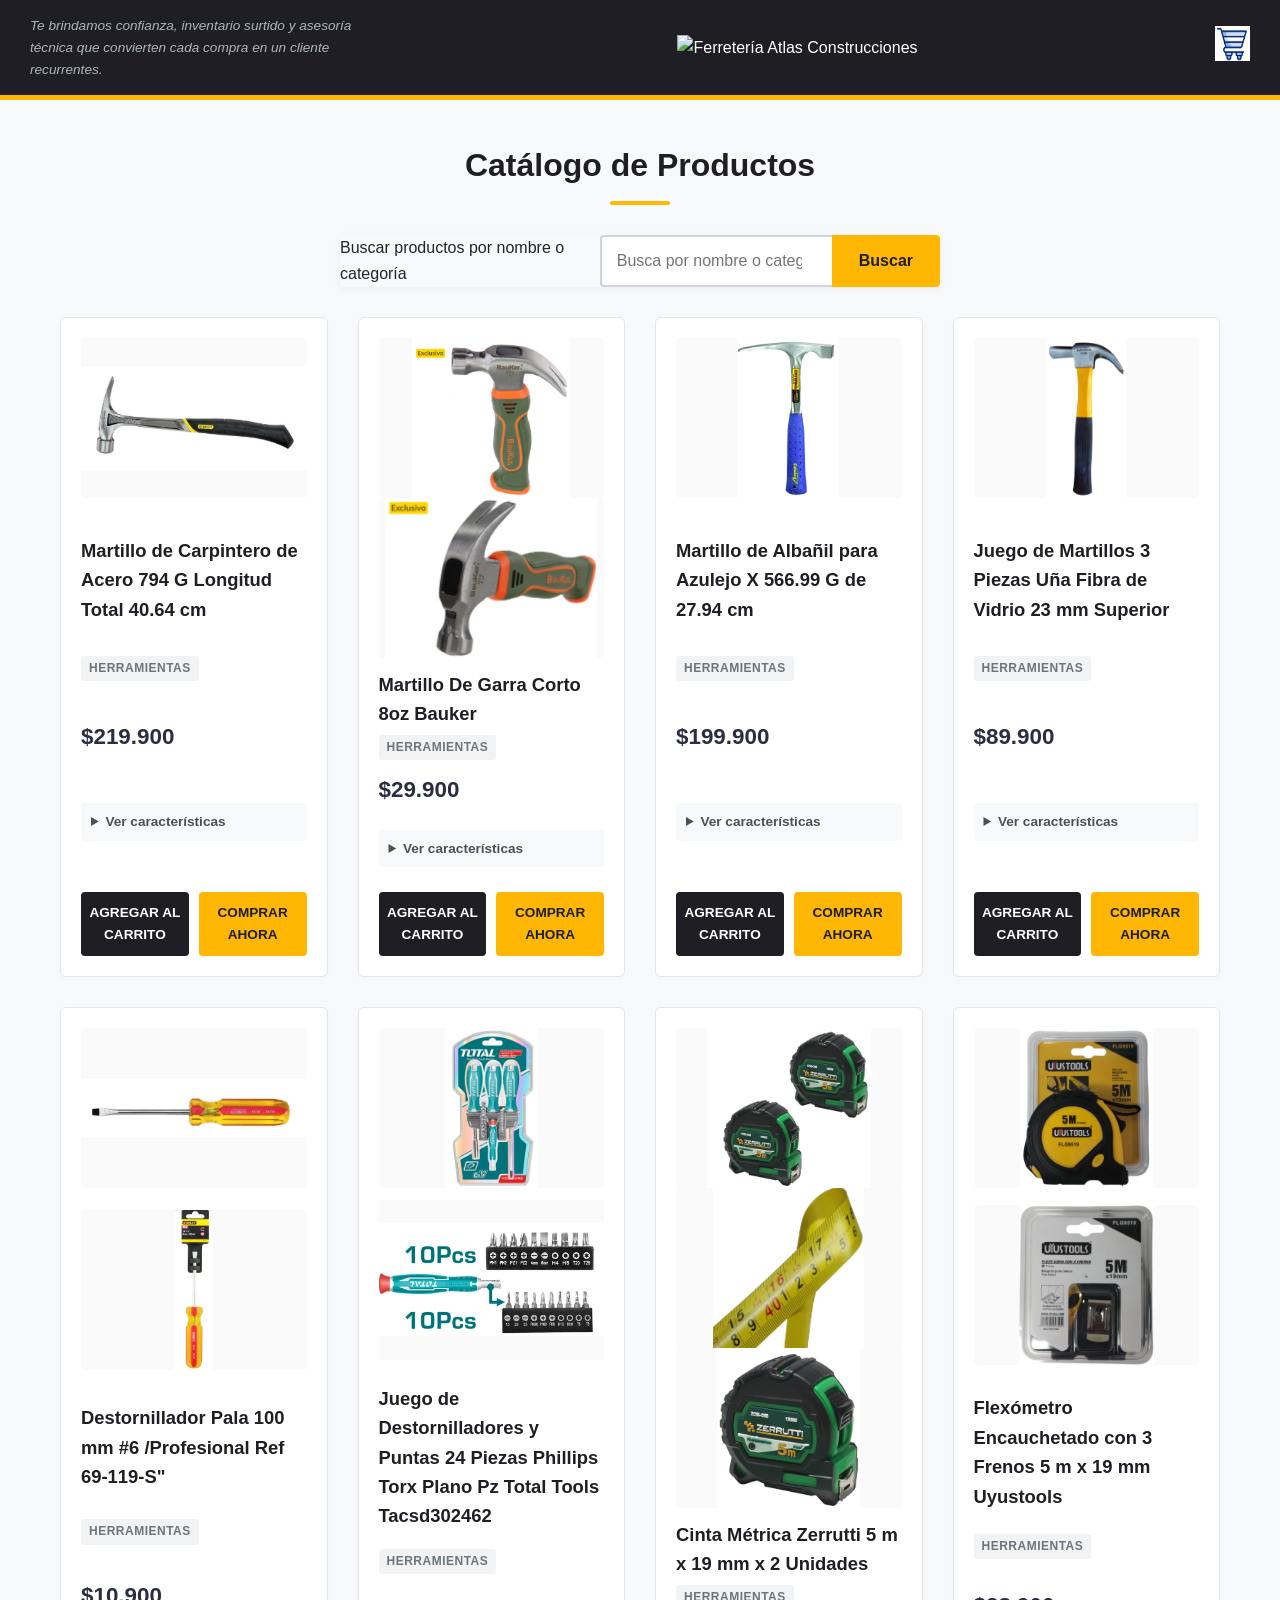
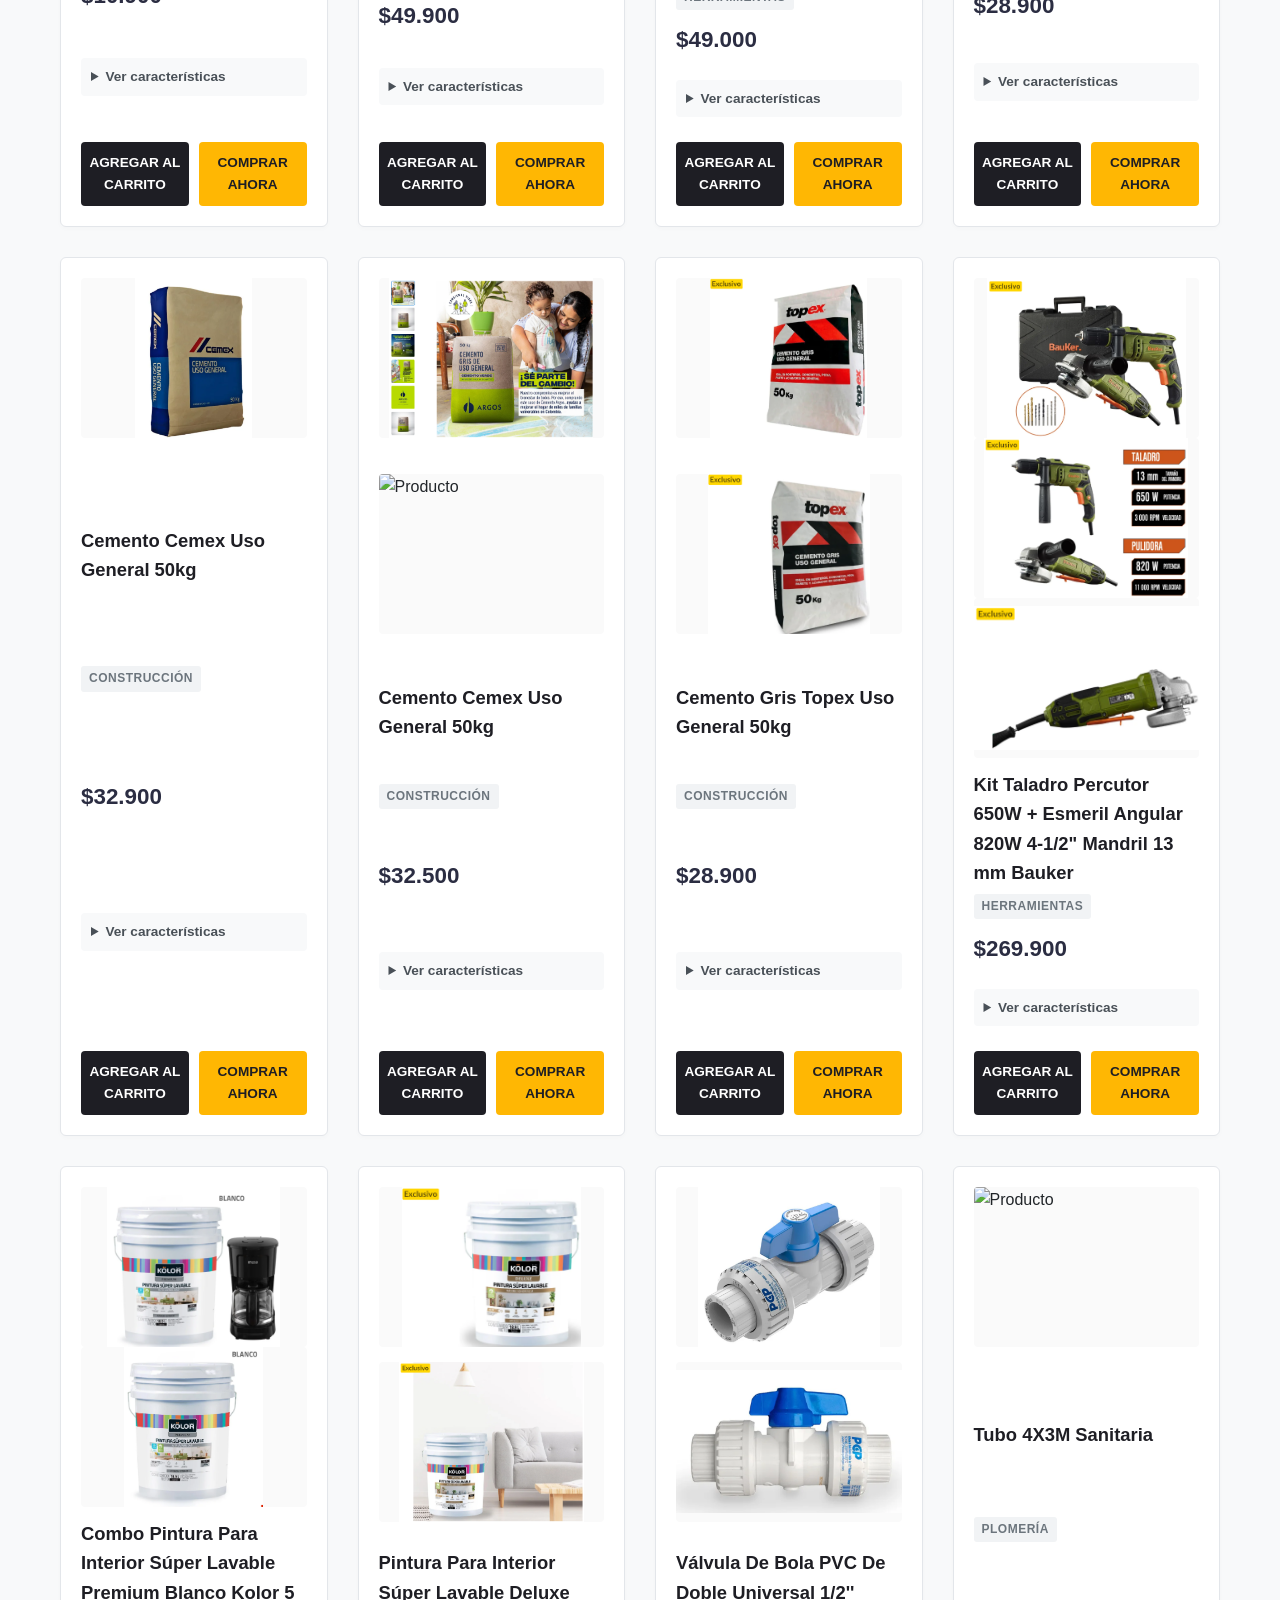
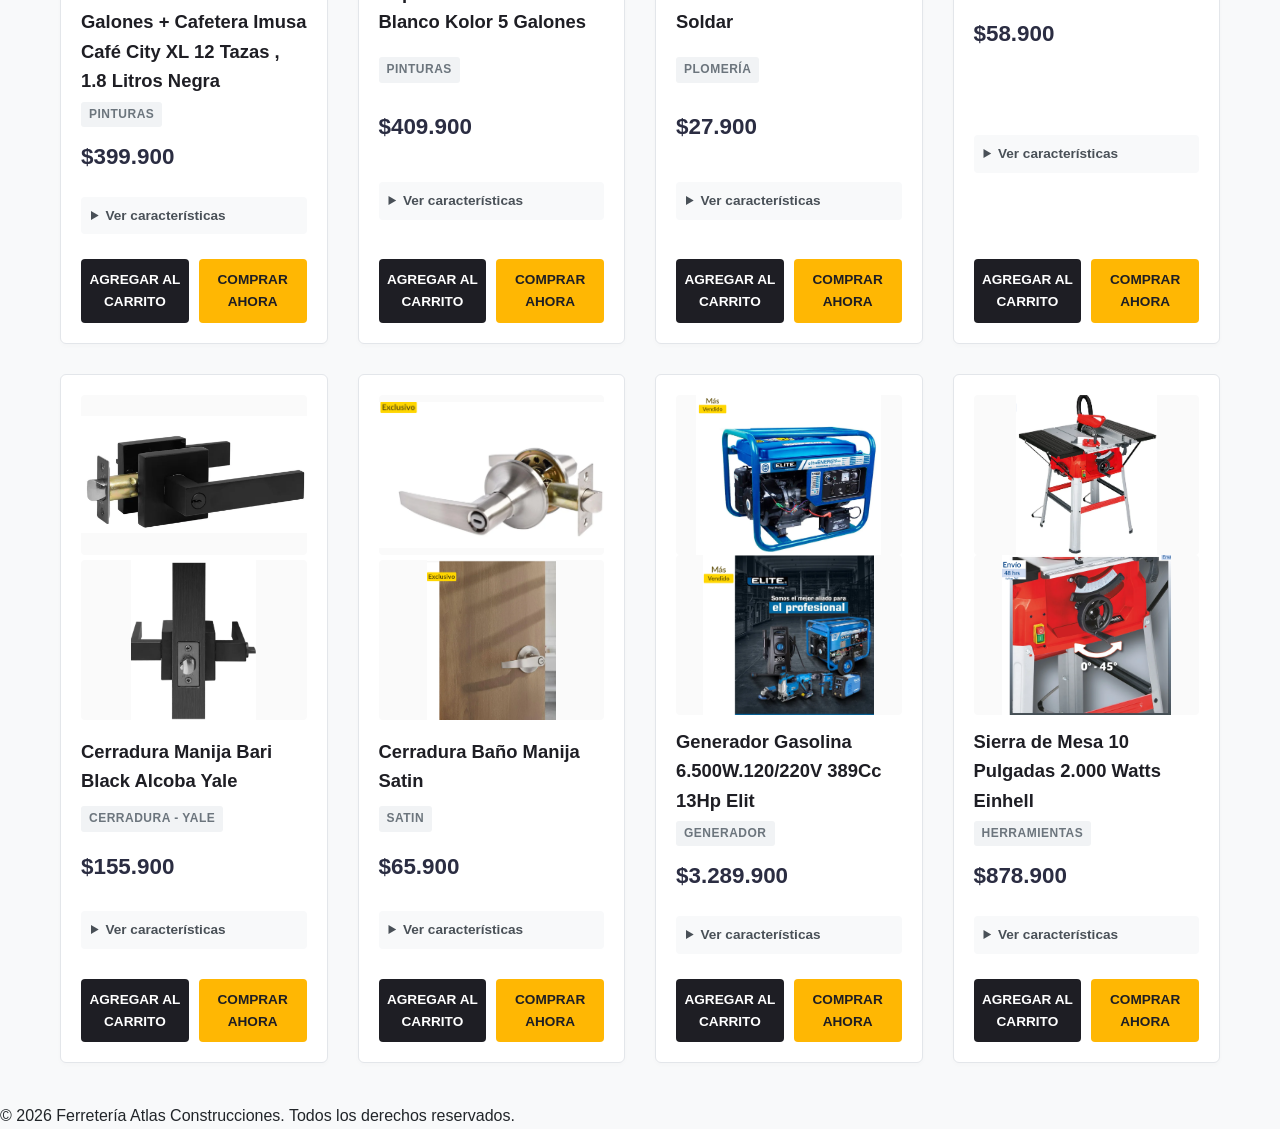
==== commit 35ec19a1: "Update catalogo-producto.html" ====
--- a/catalogo-producto.html
+++ b/catalogo-producto.html
@@ -21,7 +21,7 @@
         <div>
             <ul>
                 <li class="submenu">
-                    <img src="Imagenes/Carrito.png" id="img-carrito" alt="Carrito">
+                    <img src="imagenes/Carrito.png" id="img-carrito" alt="Carrito">
                     <div id="carrito-desplegable">
                         <table id="lista-carrito">
                             <thead>
@@ -56,7 +56,7 @@
 
             <ul id="lista-productos" class="lista-productos" aria-label="Lista de productos">
                 <li data-busqueda="martillo de bola 16 oz herramientas">
-                    <img src="Imagenes/P1.png" alt="Producto">
+                    <img src="imagenes/P1.png" alt="Producto">
                     <h3>Martillo de Carpintero de Acero 794 G Longitud Total 40.64 cm</h3>
                     <p class="categoria">Herramientas</p>
                     <p class="precio">$219.900</p>
@@ -76,8 +76,8 @@
                     </div>
                 </li>
                 <li data-busqueda="Martillo De Garra">
-                    <img src="Imagenes/P19.png" alt="Producto">
-                    <img src="Imagenes/P20.png" alt="Producto">
+                    <img src="imagenes/P19.png" alt="Producto">
+                    <img src="imagenes/P20.png" alt="Producto">
                     <h3>Martillo De Garra Corto 8oz Bauker</h3>
                     <p class="categoria">Herramientas</p>
                     <p class="precio">$29.900</p>
@@ -97,7 +97,7 @@
                     </div>
                 </li>
                 <li data-busqueda="Martillo De Garra">
-                    <img src="Imagenes/P21.png" alt="Producto">
+                    <img src="imagenes/P21.png" alt="Producto">
                     <h3>Martillo de Albañil para Azulejo X 566.99 G de 27.94 cm</h3>
                     <p class="categoria">Herramientas</p>
                     <p class="precio">$199.900</p>
@@ -117,7 +117,7 @@
                     </div>
                 </li>
                 <li data-busqueda="Juego de Martillos 3 Piezas">
-                    <img src="Imagenes/P22.png" alt="Producto">
+                    <img src="imagenes/P22.png" alt="Producto">
                     <h3>Juego de Martillos 3 Piezas Uña Fibra de Vidrio 23 mm Superior</h3>
                     <p class="categoria">Herramientas</p>
                     <p class="precio">$89.900</p>
@@ -137,8 +137,8 @@
                     </div>
                 </li>
                 <li data-busqueda="destornillador de pala 6 herramientas">
-                    <img src="Imagenes/P2.png" alt="Producto">
-                    <img src="Imagenes/P3.png" alt="Producto">
+                    <img src="imagenes/P2.png" alt="Producto">
+                    <img src="imagenes/P3.png" alt="Producto">
                     <h3>Destornillador Pala 100 mm #6 /Profesional Ref 69-119-S"</h3>
                     <p class="categoria">Herramientas</p>
                     <p class="precio">$10.900</p>
@@ -158,8 +158,8 @@
                     </div>
                 </li>
                 <li data-busqueda="destornillador de pala 6 herramientas">
-                    <img src="Imagenes/P30.png" alt="Producto">
-                    <img src="Imagenes/P31.png" alt="Producto">
+                    <img src="imagenes/P30.png" alt="Producto">
+                    <img src="imagenes/P31.png" alt="Producto">
                     <h3>Juego de Destornilladores y Puntas 24 Piezas Phillips Torx Plano Pz Total Tools Tacsd302462</h3>
                     <p class="categoria">Herramientas</p>
                     <p class="precio">$49.900</p>
@@ -180,9 +180,9 @@
                     </div>
                 </li>
                 <li data-busqueda="cinta metrica 5 m herramientas">
-                    <img src="Imagenes/P4.png" alt="Producto">
-                    <img src="Imagenes/P5.png" alt="Producto">
-                    <img src="Imagenes/P6.png" alt="Producto">
+                    <img src="imagenes/P4.png" alt="Producto">
+                    <img src="imagenes/P5.png" alt="Producto">
+                    <img src="imagenes/P6.png" alt="Producto">
                     <h3>Cinta Métrica Zerrutti 5 m x 19 mm x 2 Unidades</h3>
                     <p class="categoria">Herramientas</p>
                     <p class="precio">$49.000</p>
@@ -202,8 +202,8 @@
                     </div>
                 </li>
                 <li data-busqueda="cinta metrica 5 m herramientas">
-                    <img src="Imagenes/P27.png" alt="Producto">
-                    <img src="Imagenes/P28.png" alt="Producto">
+                    <img src="imagenes/P27.png" alt="Producto">
+                    <img src="imagenes/P28.png" alt="Producto">
                     <h3>Flexómetro Encauchetado con 3 Frenos 5 m x 19 mm Uyustools</h3>
                     <p class="categoria">Herramientas</p>
                     <p class="precio">$28.900</p>
@@ -223,7 +223,7 @@
                     </div>
                 </li>
                 <li data-busqueda="cemento gris 50 kg construccion">
-                    <img src="Imagenes/P7.png" alt="Producto">
+                    <img src="imagenes/P7.png" alt="Producto">
                     <h3>Cemento Cemex Uso General 50kg</h3>
                     <p class="categoria">Construcción</p>
                     <p class="precio">$32.900</p>
@@ -240,7 +240,7 @@
                     </div>
                 </li>
                 <li data-busqueda="cemento gris 50 kg construccion">
-                    <img src="Imagenes/P24.png" alt="Producto">
+                    <img src="imagenes/P24.png" alt="Producto">
                     <img src="Imagenes/P23.png" alt="Producto">
                     <h3>Cemento Cemex Uso General 50kg</h3>
                     <p class="categoria">Construcción</p>
@@ -258,8 +258,8 @@
                     </div>
                 </li>
                 <li data-busqueda="Cemento Gris Topex">
-                    <img src="Imagenes/P25.png" alt="Producto">
-                    <img src="Imagenes/P26.png" alt="Producto">
+                    <img src="imagenes/P25.png" alt="Producto">
+                    <img src="imagenes/P26.png" alt="Producto">
                     <h3>Cemento Gris Topex Uso General 50kg</h3>
                     <p class="categoria">Construcción</p>
                     <p class="precio">$28.900</p>
@@ -279,9 +279,9 @@
                     </div>
                 </li>
                 <li data-busqueda="taladro percutor 650w herramientas">
-                    <img src="Imagenes/P8.png" alt="Producto">
-                    <img src="Imagenes/P9.png" alt="Producto">
-                    <img src="Imagenes/P10.png" alt="Producto">
+                    <img src="imagenes/P8.png" alt="Producto">
+                    <img src="imagenes/P9.png" alt="Producto">
+                    <img src="imagenes/P10.png" alt="Producto">
                     <h3>Kit Taladro Percutor 650W + Esmeril Angular 820W 4-1/2" Mandril 13 mm Bauker</h3>
                     <p class="categoria">Herramientas</p>
                     <p class="precio">$269.900</p>
@@ -301,8 +301,8 @@
                     </div>
                 </li>
                 <li data-busqueda="pintura blanca 1 galon pinturas">
-                    <img src="Imagenes/P11.png" alt="Producto">
-                    <img src="Imagenes/P12.png" alt="Producto">
+                    <img src="imagenes/P11.png" alt="Producto">
+                    <img src="imagenes/P12.png" alt="Producto">
                     <h3>Combo Pintura Para Interior Súper Lavable Premium Blanco Kolor 5 Galones + Cafetera Imusa Café
                         City XL 12 Tazas , 1.8 Litros Negra</h3>
                     <p class="categoria">Pinturas</p>
@@ -324,8 +324,8 @@
                     </div>
                 </li>
                 <li data-busqueda="pintura blanca 1 galon pinturas">
-                    <img src="Imagenes/P32.png" alt="Producto">
-                    <img src="Imagenes/P33.png" alt="Producto">
+                    <img src="imagenes/P32.png" alt="Producto">
+                    <img src="imagenes/P33.png" alt="Producto">
                     <h3>Pintura Para Interior Súper Lavable Deluxe Blanco Kolor 5 Galones</h3>
                     <p class="categoria">Pinturas</p>
                     <p class="precio">$409.900</p>
@@ -345,8 +345,8 @@
                     </div>
                 </li>
                 <li data-busqueda="tuberia pvc 1/2 plomeria">
-                    <img src="Imagenes/P13.png" alt="Producto">
-                    <img src="Imagenes/P14.png" alt="Producto">
+                    <img src="imagenes/P13.png" alt="Producto">
+                    <img src="imagenes/P14.png" alt="Producto">
                     <h3>Válvula De Bola PVC De Doble Universal 1/2'' Soldar</h3>
                     <p class="categoria">Plomería</p>
                     <p class="precio">$27.900</p>
@@ -391,8 +391,8 @@
                     </div>
                 </li>
                 <li data-busqueda="cerradura manija bari black alcoba yale">
-                    <img src="Imagenes/Imagen4.png" alt="Cerradura de manija Bari Black Yale, vista frontal">
-                    <img src="Imagenes/Imagen5.png" alt="Cerradura de manija Bari Black Yale, detalle">
+                    <img src="imagenes/Imagen4.png" alt="Cerradura de manija Bari Black Yale, vista frontal">
+                    <img src="imagenes/Imagen5.png" alt="Cerradura de manija Bari Black Yale, detalle">
                     <h3>Cerradura Manija Bari Black Alcoba Yale</h3>
                     <p class="categoria">Cerradura - Yale</p>
                     <p class="precio">$155.900</p>
@@ -411,8 +411,8 @@
                     </div>
                 </li>
                 <li data-busqueda="Cerradura Baño Manija Satin">
-                    <img src="Imagenes/P34.png" alt="Producto">
-                    <img src="Imagenes/P35.png" alt="Producto">
+                    <img src="imagenes/P34.png" alt="Producto">
+                    <img src="imagenes/P35.png" alt="Producto">
                     <h3>Cerradura Baño Manija Satin</h3>
                     <p class="categoria">Satin</p>
                     <p class="precio">$65.900</p>
@@ -431,8 +431,8 @@
                     </div>
                 </li>
                 <li data-busqueda="cerradura manija bari black alcoba yale">
-                    <img src="Imagenes/P15.png" alt="Producto ">
-                    <img src="Imagenes/P16.png" alt="Producto">
+                    <img src="imagenes/P15.png" alt="Producto ">
+                    <img src="imagenes/P16.png" alt="Producto">
                     <h3>Generador Gasolina 6.500W.120/220V 389Cc 13Hp Elit</h3>
                     <p class="categoria">Generador</p>
                     <p class="precio">$3.289.900</p>
@@ -453,8 +453,8 @@
                     </div>
                 </li>
                 <li data-busqueda="Sierra de Mesa 10 Pulgadas 2.000 Watts Einhell">
-                    <img src="Imagenes/P17.png" alt="Producto ">
-                    <img src="Imagenes/P18.png" alt="Producto">
+                    <img src="imagenes/P17.png" alt="Producto ">
+                    <img src="imagenes/P18.png" alt="Producto">
                     <h3>Sierra de Mesa 10 Pulgadas 2.000 Watts Einhell</h3>
                     <p class="categoria">Herramientas</p>
                     <p class="precio">$878.900</p>
@@ -699,4 +699,4 @@
         if (btnCerrar) btnCerrar.addEventListener('click', cerrar);
 
         dibujar();
-    </script>+    </script>
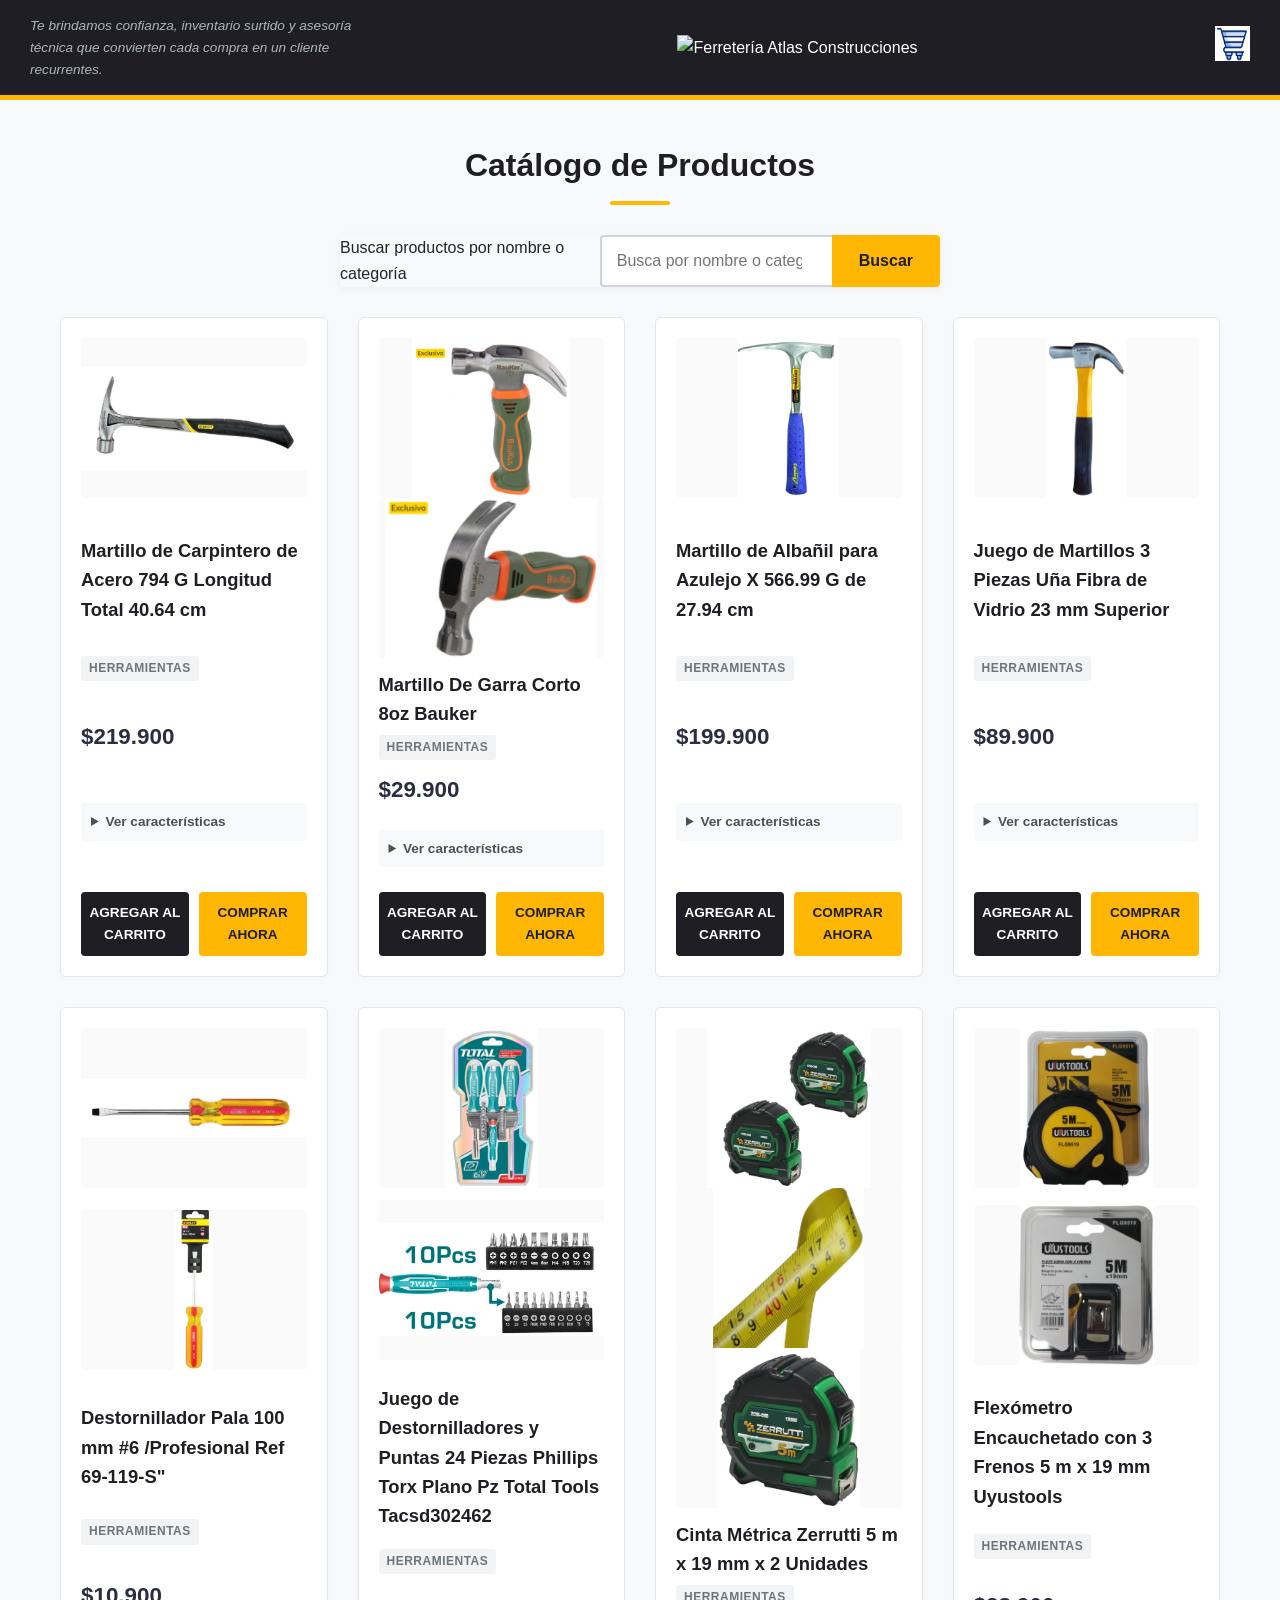
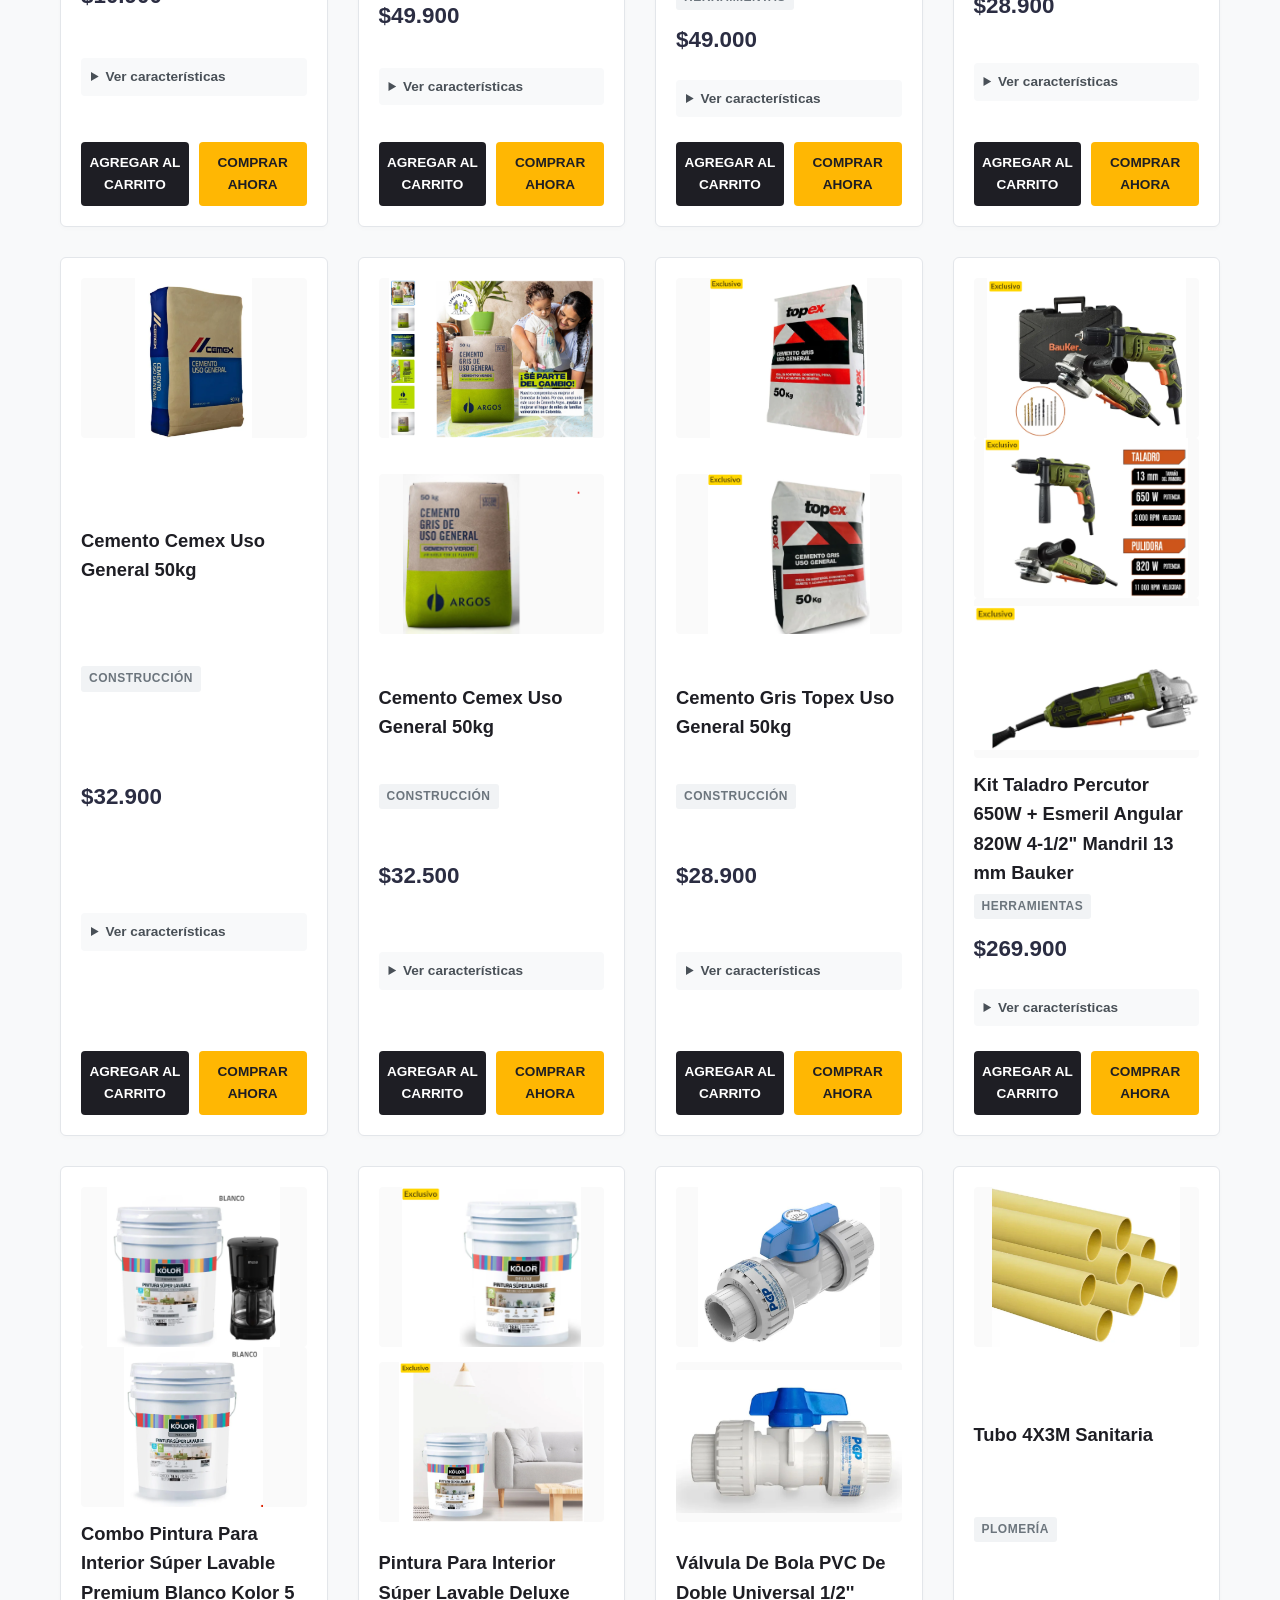
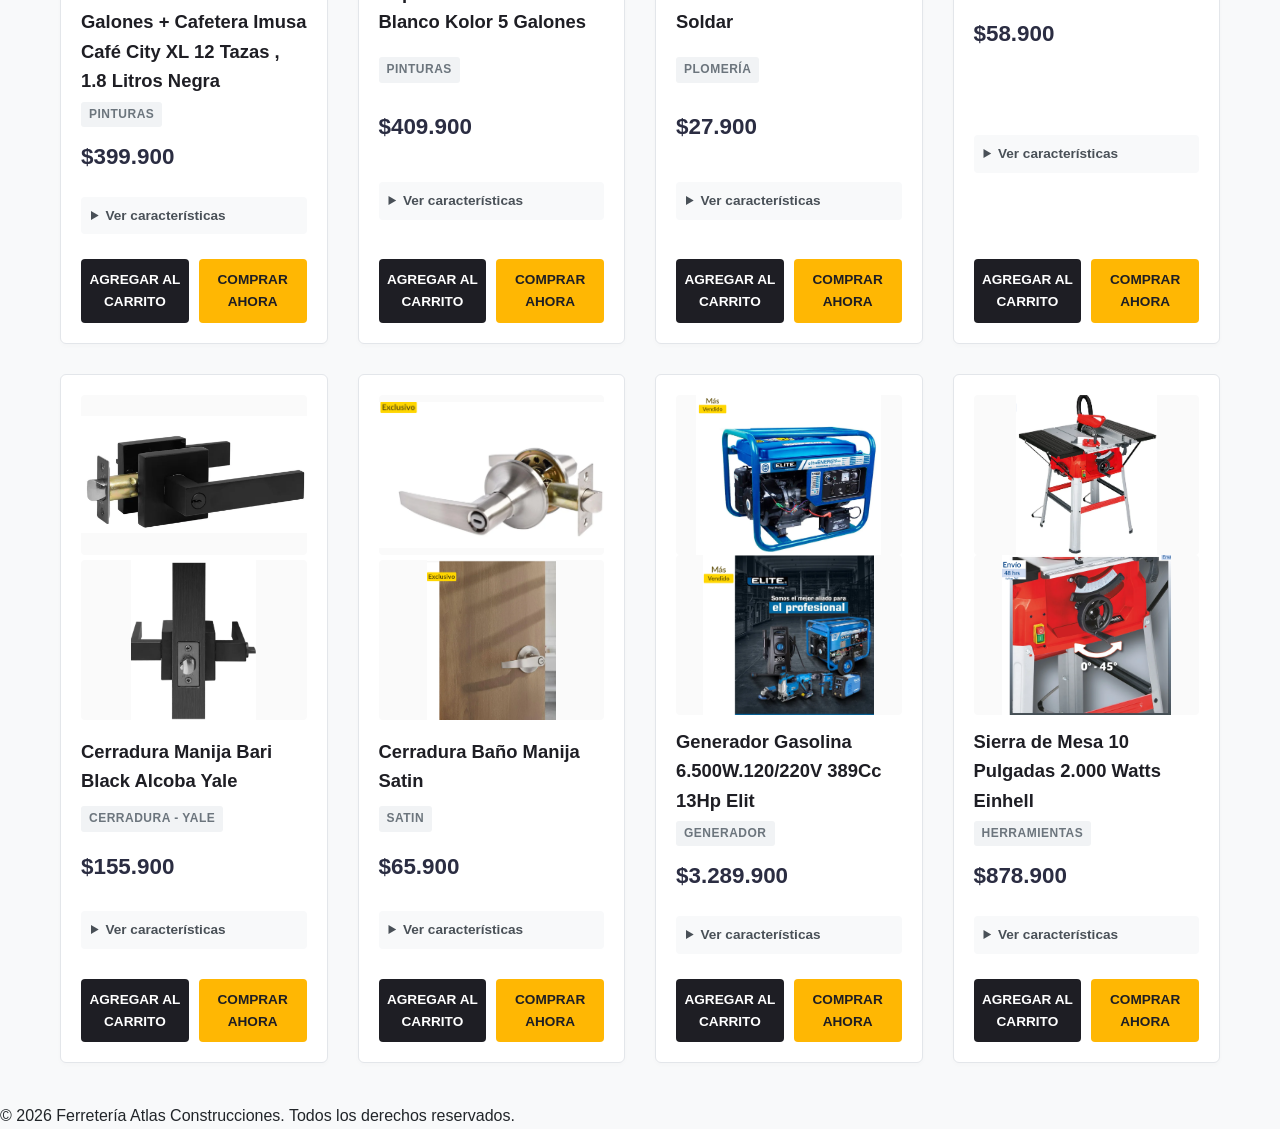
==== commit 76c5390f: "Update catalogo-producto.html" ====
--- a/catalogo-producto.html
+++ b/catalogo-producto.html
@@ -241,7 +241,7 @@
                 </li>
                 <li data-busqueda="cemento gris 50 kg construccion">
                     <img src="imagenes/P24.png" alt="Producto">
-                    <img src="Imagenes/P23.png" alt="Producto">
+                    <img src="imagenes/P23.png" alt="Producto">
                     <h3>Cemento Cemex Uso General 50kg</h3>
                     <p class="categoria">Construcción</p>
                     <p class="precio">$32.500</p>
@@ -369,7 +369,7 @@
                     </div>
                 </li>
                 <li data-busqueda="tuberia pvc">
-                    <img src="Imagenes/P29.png" alt="Producto">
+                    <img src="imagenes/P29.png" alt="Producto">
                     <h3>Tubo 4X3M Sanitaria</h3>
                     <p class="categoria">Plomería</p>
                     <p class="precio">$58.900</p>
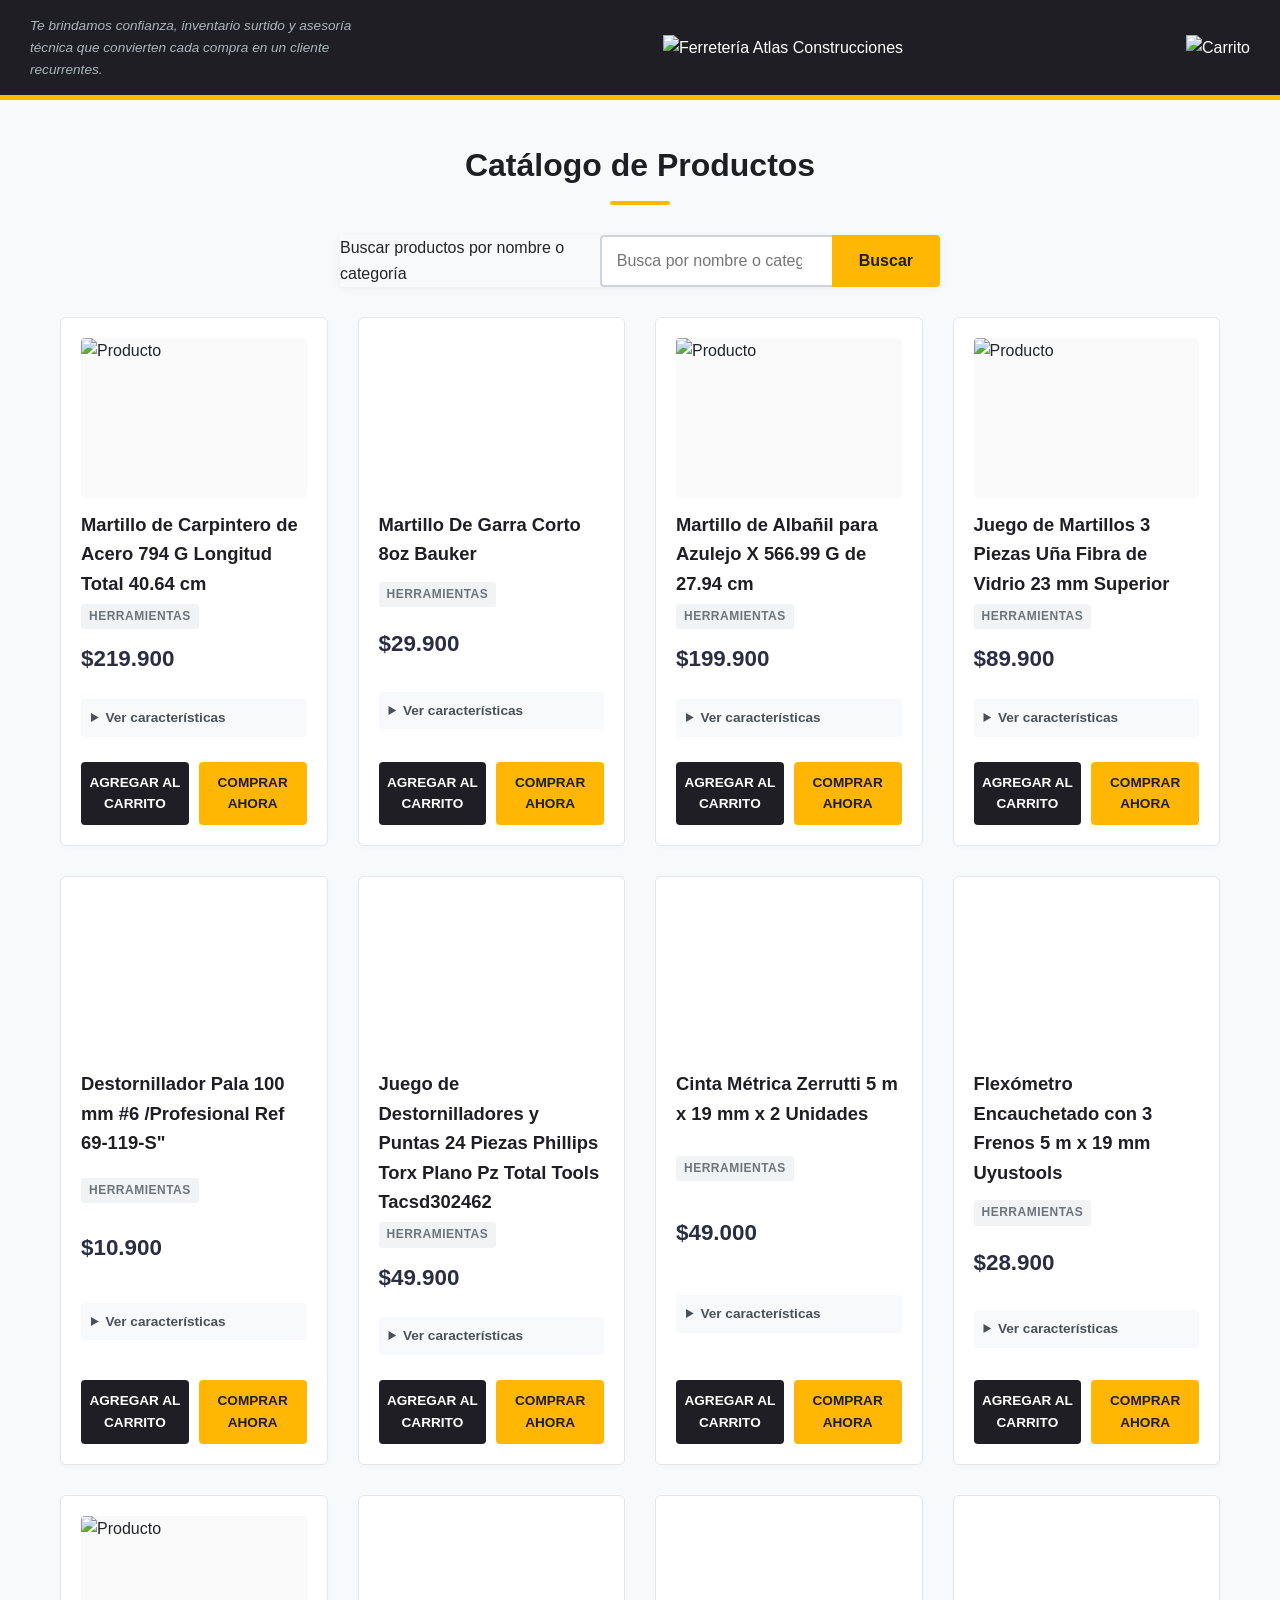
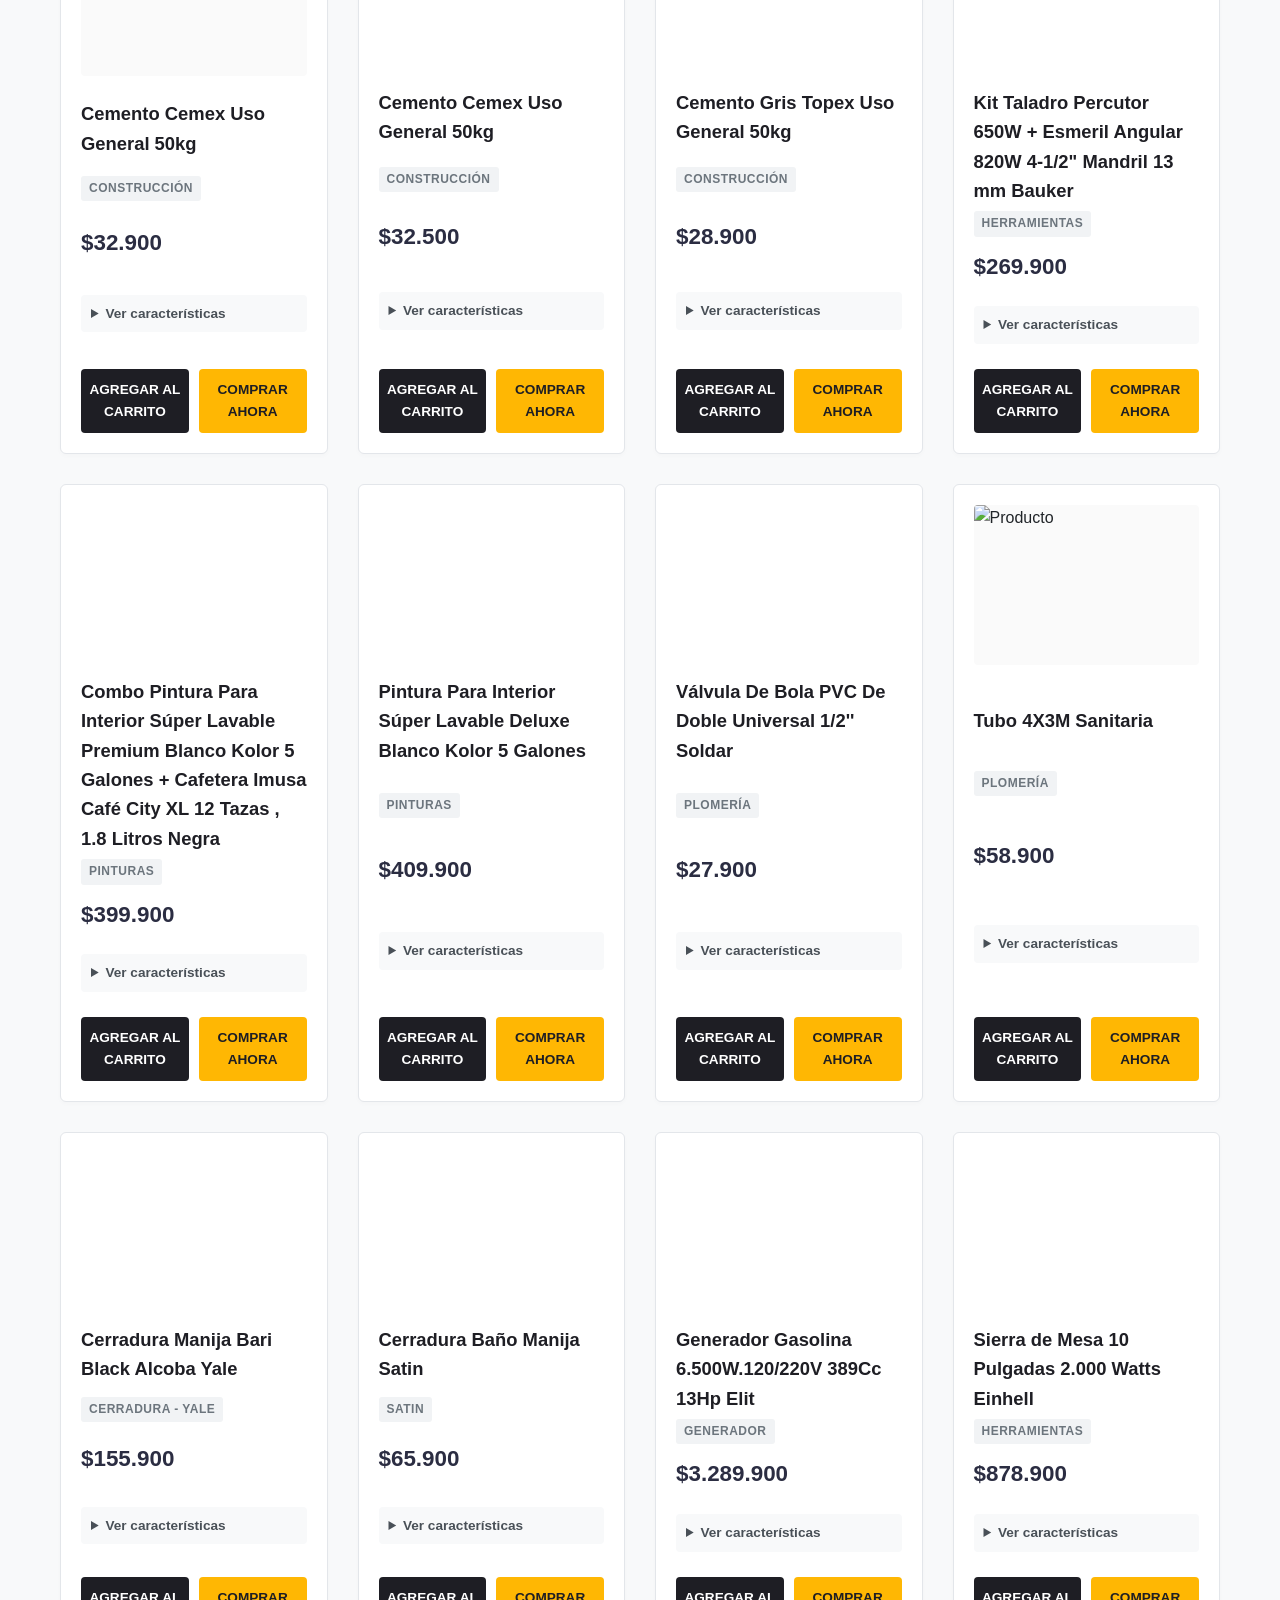
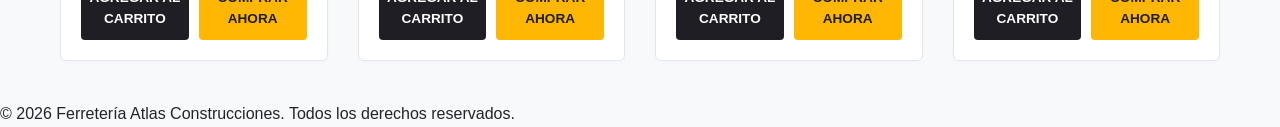
==== commit f92f4b4c: "Add files via upload" ====
--- a/catalogo-producto.html
+++ b/catalogo-producto.html
@@ -21,7 +21,7 @@
         <div>
             <ul>
                 <li class="submenu">
-                    <img src="imagenes/Carrito.png" id="img-carrito" alt="Carrito">
+                    <img src="Imagenes/Carrito.png" id="img-carrito" alt="Carrito">
                     <div id="carrito-desplegable">
                         <table id="lista-carrito">
                             <thead>
@@ -56,7 +56,7 @@
 
             <ul id="lista-productos" class="lista-productos" aria-label="Lista de productos">
                 <li data-busqueda="martillo de bola 16 oz herramientas">
-                    <img src="imagenes/P1.png" alt="Producto">
+                    <img src="Imagenes/P1.png" alt="Producto">
                     <h3>Martillo de Carpintero de Acero 794 G Longitud Total 40.64 cm</h3>
                     <p class="categoria">Herramientas</p>
                     <p class="precio">$219.900</p>
@@ -76,8 +76,8 @@
                     </div>
                 </li>
                 <li data-busqueda="Martillo De Garra">
-                    <img src="imagenes/P19.png" alt="Producto">
-                    <img src="imagenes/P20.png" alt="Producto">
+                    <img src="Imagenes/P19.png" alt="Producto">
+                    <img src="Imagenes/P20.png" alt="Producto">
                     <h3>Martillo De Garra Corto 8oz Bauker</h3>
                     <p class="categoria">Herramientas</p>
                     <p class="precio">$29.900</p>
@@ -97,7 +97,7 @@
                     </div>
                 </li>
                 <li data-busqueda="Martillo De Garra">
-                    <img src="imagenes/P21.png" alt="Producto">
+                    <img src="Imagenes/P21.png" alt="Producto">
                     <h3>Martillo de Albañil para Azulejo X 566.99 G de 27.94 cm</h3>
                     <p class="categoria">Herramientas</p>
                     <p class="precio">$199.900</p>
@@ -117,7 +117,7 @@
                     </div>
                 </li>
                 <li data-busqueda="Juego de Martillos 3 Piezas">
-                    <img src="imagenes/P22.png" alt="Producto">
+                    <img src="Imagenes/P22.png" alt="Producto">
                     <h3>Juego de Martillos 3 Piezas Uña Fibra de Vidrio 23 mm Superior</h3>
                     <p class="categoria">Herramientas</p>
                     <p class="precio">$89.900</p>
@@ -137,8 +137,8 @@
                     </div>
                 </li>
                 <li data-busqueda="destornillador de pala 6 herramientas">
-                    <img src="imagenes/P2.png" alt="Producto">
-                    <img src="imagenes/P3.png" alt="Producto">
+                    <img src="Imagenes/P2.png" alt="Producto">
+                    <img src="Imagenes/P3.png" alt="Producto">
                     <h3>Destornillador Pala 100 mm #6 /Profesional Ref 69-119-S"</h3>
                     <p class="categoria">Herramientas</p>
                     <p class="precio">$10.900</p>
@@ -158,8 +158,8 @@
                     </div>
                 </li>
                 <li data-busqueda="destornillador de pala 6 herramientas">
-                    <img src="imagenes/P30.png" alt="Producto">
-                    <img src="imagenes/P31.png" alt="Producto">
+                    <img src="Imagenes/P30.png" alt="Producto">
+                    <img src="Imagenes/P31.png" alt="Producto">
                     <h3>Juego de Destornilladores y Puntas 24 Piezas Phillips Torx Plano Pz Total Tools Tacsd302462</h3>
                     <p class="categoria">Herramientas</p>
                     <p class="precio">$49.900</p>
@@ -180,9 +180,9 @@
                     </div>
                 </li>
                 <li data-busqueda="cinta metrica 5 m herramientas">
-                    <img src="imagenes/P4.png" alt="Producto">
-                    <img src="imagenes/P5.png" alt="Producto">
-                    <img src="imagenes/P6.png" alt="Producto">
+                    <img src="Imagenes/P4.png" alt="Producto">
+                    <img src="Imagenes/P5.png" alt="Producto">
+                    <img src="Imagenes/P6.png" alt="Producto">
                     <h3>Cinta Métrica Zerrutti 5 m x 19 mm x 2 Unidades</h3>
                     <p class="categoria">Herramientas</p>
                     <p class="precio">$49.000</p>
@@ -202,8 +202,8 @@
                     </div>
                 </li>
                 <li data-busqueda="cinta metrica 5 m herramientas">
-                    <img src="imagenes/P27.png" alt="Producto">
-                    <img src="imagenes/P28.png" alt="Producto">
+                    <img src="Imagenes/P27.png" alt="Producto">
+                    <img src="Imagenes/P28.png" alt="Producto">
                     <h3>Flexómetro Encauchetado con 3 Frenos 5 m x 19 mm Uyustools</h3>
                     <p class="categoria">Herramientas</p>
                     <p class="precio">$28.900</p>
@@ -223,7 +223,7 @@
                     </div>
                 </li>
                 <li data-busqueda="cemento gris 50 kg construccion">
-                    <img src="imagenes/P7.png" alt="Producto">
+                    <img src="Imagenes/P7.png" alt="Producto">
                     <h3>Cemento Cemex Uso General 50kg</h3>
                     <p class="categoria">Construcción</p>
                     <p class="precio">$32.900</p>
@@ -240,8 +240,8 @@
                     </div>
                 </li>
                 <li data-busqueda="cemento gris 50 kg construccion">
-                    <img src="imagenes/P24.png" alt="Producto">
-                    <img src="imagenes/P23.png" alt="Producto">
+                    <img src="Imagenes/P24.png" alt="Producto">
+                    <img src="Imagenes/P23.png" alt="Producto">
                     <h3>Cemento Cemex Uso General 50kg</h3>
                     <p class="categoria">Construcción</p>
                     <p class="precio">$32.500</p>
@@ -258,8 +258,8 @@
                     </div>
                 </li>
                 <li data-busqueda="Cemento Gris Topex">
-                    <img src="imagenes/P25.png" alt="Producto">
-                    <img src="imagenes/P26.png" alt="Producto">
+                    <img src="Imagenes/P25.png" alt="Producto">
+                    <img src="Imagenes/P26.png" alt="Producto">
                     <h3>Cemento Gris Topex Uso General 50kg</h3>
                     <p class="categoria">Construcción</p>
                     <p class="precio">$28.900</p>
@@ -279,9 +279,9 @@
                     </div>
                 </li>
                 <li data-busqueda="taladro percutor 650w herramientas">
-                    <img src="imagenes/P8.png" alt="Producto">
-                    <img src="imagenes/P9.png" alt="Producto">
-                    <img src="imagenes/P10.png" alt="Producto">
+                    <img src="Imagenes/P8.png" alt="Producto">
+                    <img src="Imagenes/P9.png" alt="Producto">
+                    <img src="Imagenes/P10.png" alt="Producto">
                     <h3>Kit Taladro Percutor 650W + Esmeril Angular 820W 4-1/2" Mandril 13 mm Bauker</h3>
                     <p class="categoria">Herramientas</p>
                     <p class="precio">$269.900</p>
@@ -301,8 +301,8 @@
                     </div>
                 </li>
                 <li data-busqueda="pintura blanca 1 galon pinturas">
-                    <img src="imagenes/P11.png" alt="Producto">
-                    <img src="imagenes/P12.png" alt="Producto">
+                    <img src="Imagenes/P11.png" alt="Producto">
+                    <img src="Imagenes/P12.png" alt="Producto">
                     <h3>Combo Pintura Para Interior Súper Lavable Premium Blanco Kolor 5 Galones + Cafetera Imusa Café
                         City XL 12 Tazas , 1.8 Litros Negra</h3>
                     <p class="categoria">Pinturas</p>
@@ -324,8 +324,8 @@
                     </div>
                 </li>
                 <li data-busqueda="pintura blanca 1 galon pinturas">
-                    <img src="imagenes/P32.png" alt="Producto">
-                    <img src="imagenes/P33.png" alt="Producto">
+                    <img src="Imagenes/P32.png" alt="Producto">
+                    <img src="Imagenes/P33.png" alt="Producto">
                     <h3>Pintura Para Interior Súper Lavable Deluxe Blanco Kolor 5 Galones</h3>
                     <p class="categoria">Pinturas</p>
                     <p class="precio">$409.900</p>
@@ -345,8 +345,8 @@
                     </div>
                 </li>
                 <li data-busqueda="tuberia pvc 1/2 plomeria">
-                    <img src="imagenes/P13.png" alt="Producto">
-                    <img src="imagenes/P14.png" alt="Producto">
+                    <img src="Imagenes/P13.png" alt="Producto">
+                    <img src="Imagenes/P14.png" alt="Producto">
                     <h3>Válvula De Bola PVC De Doble Universal 1/2'' Soldar</h3>
                     <p class="categoria">Plomería</p>
                     <p class="precio">$27.900</p>
@@ -369,7 +369,7 @@
                     </div>
                 </li>
                 <li data-busqueda="tuberia pvc">
-                    <img src="imagenes/P29.png" alt="Producto">
+                    <img src="Imagenes/P29.png" alt="Producto">
                     <h3>Tubo 4X3M Sanitaria</h3>
                     <p class="categoria">Plomería</p>
                     <p class="precio">$58.900</p>
@@ -391,8 +391,8 @@
                     </div>
                 </li>
                 <li data-busqueda="cerradura manija bari black alcoba yale">
-                    <img src="imagenes/Imagen4.png" alt="Cerradura de manija Bari Black Yale, vista frontal">
-                    <img src="imagenes/Imagen5.png" alt="Cerradura de manija Bari Black Yale, detalle">
+                    <img src="Imagenes/Imagen4.png" alt="Cerradura de manija Bari Black Yale, vista frontal">
+                    <img src="Imagenes/Imagen5.png" alt="Cerradura de manija Bari Black Yale, detalle">
                     <h3>Cerradura Manija Bari Black Alcoba Yale</h3>
                     <p class="categoria">Cerradura - Yale</p>
                     <p class="precio">$155.900</p>
@@ -411,8 +411,8 @@
                     </div>
                 </li>
                 <li data-busqueda="Cerradura Baño Manija Satin">
-                    <img src="imagenes/P34.png" alt="Producto">
-                    <img src="imagenes/P35.png" alt="Producto">
+                    <img src="Imagenes/P34.png" alt="Producto">
+                    <img src="Imagenes/P35.png" alt="Producto">
                     <h3>Cerradura Baño Manija Satin</h3>
                     <p class="categoria">Satin</p>
                     <p class="precio">$65.900</p>
@@ -431,8 +431,8 @@
                     </div>
                 </li>
                 <li data-busqueda="cerradura manija bari black alcoba yale">
-                    <img src="imagenes/P15.png" alt="Producto ">
-                    <img src="imagenes/P16.png" alt="Producto">
+                    <img src="Imagenes/P15.png" alt="Producto ">
+                    <img src="Imagenes/P16.png" alt="Producto">
                     <h3>Generador Gasolina 6.500W.120/220V 389Cc 13Hp Elit</h3>
                     <p class="categoria">Generador</p>
                     <p class="precio">$3.289.900</p>
@@ -453,8 +453,8 @@
                     </div>
                 </li>
                 <li data-busqueda="Sierra de Mesa 10 Pulgadas 2.000 Watts Einhell">
-                    <img src="imagenes/P17.png" alt="Producto ">
-                    <img src="imagenes/P18.png" alt="Producto">
+                    <img src="Imagenes/P17.png" alt="Producto ">
+                    <img src="Imagenes/P18.png" alt="Producto">
                     <h3>Sierra de Mesa 10 Pulgadas 2.000 Watts Einhell</h3>
                     <p class="categoria">Herramientas</p>
                     <p class="precio">$878.900</p>
@@ -482,7 +482,13 @@
             <p id="carrito-vacio">Tu carrito está vacío. Agrega productos desde el catálogo.</p>
             <ul id="carrito-items" aria-label="Productos en el carrito"></ul>
             <p class="carrito-total">Total: <strong id="carrito-total">$0</strong></p>
-            <button type="button" id="finalizar-compra">Finalizar compra</button>
+            <button type="button" id="finalizar-compra" class="btn-finalizar">Finalizar compra</button>
+
+            <script>
+                   document.getElementById('finalizar-compra').addEventListener('click', function () {
+                   window.location.href = 'Pago-facturacion.html';
+                });
+            </script>
             <button type="button" id="vaciar-carrito">Vaciar carrito</button>
             <button type="button" id="cerrar-carrito">Cerrar carrito</button>
         </section>
@@ -699,4 +705,4 @@
         if (btnCerrar) btnCerrar.addEventListener('click', cerrar);
 
         dibujar();
-    </script>
+    </script>
--- a/catalogo.css
+++ b/catalogo.css
@@ -456,3 +456,75 @@
     padding: 15px 0;
 }
 
+/* ==========================================================================
+   Carrusel automático de imágenes en cada producto (NUEVO)
+   Solo CSS: pega este bloque al FINAL de tu archivo CSS.
+   No necesitas cambiar el HTML ni agregar JavaScript.
+
+   - Productos con 1 imagen: se ven igual que antes.
+   - Productos con 2 imágenes: cambian cada 4 segundos.
+   - Productos con 3 imágenes: cambian cada 4 segundos.
+   ========================================================================== */
+
+/* Reserva el espacio de la imagen (20px de padding + 160px de alto) */
+.lista-productos > li:has(> img:nth-of-type(2)) {
+    position: relative;
+    padding-top: 180px;
+}
+
+/* Las imágenes se apilan una sobre otra y se turnan */
+.lista-productos > li:has(> img:nth-of-type(2)) > img {
+    position: absolute;
+    top: 20px;
+    left: 20px;
+    width: calc(100% - 40px);
+    height: 160px;
+    opacity: 0;
+    animation: carrusel-2 8s infinite;
+}
+
+.lista-productos > li:has(> img:nth-of-type(2)) > img:nth-of-type(2) {
+    animation-delay: -4s;
+}
+
+/* Productos con 3 imágenes: ciclo de 12 segundos */
+.lista-productos > li:has(> img:nth-of-type(3)) > img {
+    animation-name: carrusel-3;
+    animation-duration: 12s;
+}
+
+.lista-productos > li:has(> img:nth-of-type(3)) > img:nth-of-type(2) {
+    animation-delay: -8s;
+}
+
+.lista-productos > li:has(> img:nth-of-type(3)) > img:nth-of-type(3) {
+    animation-delay: -4s;
+}
+
+/* Pausa al pasar el mouse por la tarjeta */
+.lista-productos > li:hover > img {
+    animation-play-state: paused;
+}
+
+@keyframes carrusel-2 {
+    0%, 45%   { opacity: 1; }
+    50%, 95%  { opacity: 0; }
+    100%      { opacity: 1; }
+}
+
+@keyframes carrusel-3 {
+    0%, 28%   { opacity: 1; }
+    33%, 95%  { opacity: 0; }
+    100%      { opacity: 1; }
+}
+
+/* Si la persona prefiere menos movimiento, se muestra solo la primera imagen */
+@media (prefers-reduced-motion: reduce) {
+    .lista-productos > li:has(> img:nth-of-type(2)) > img {
+        animation: none;
+    }
+
+    .lista-productos > li:has(> img:nth-of-type(2)) > img:first-of-type {
+        opacity: 1;
+    }
+}
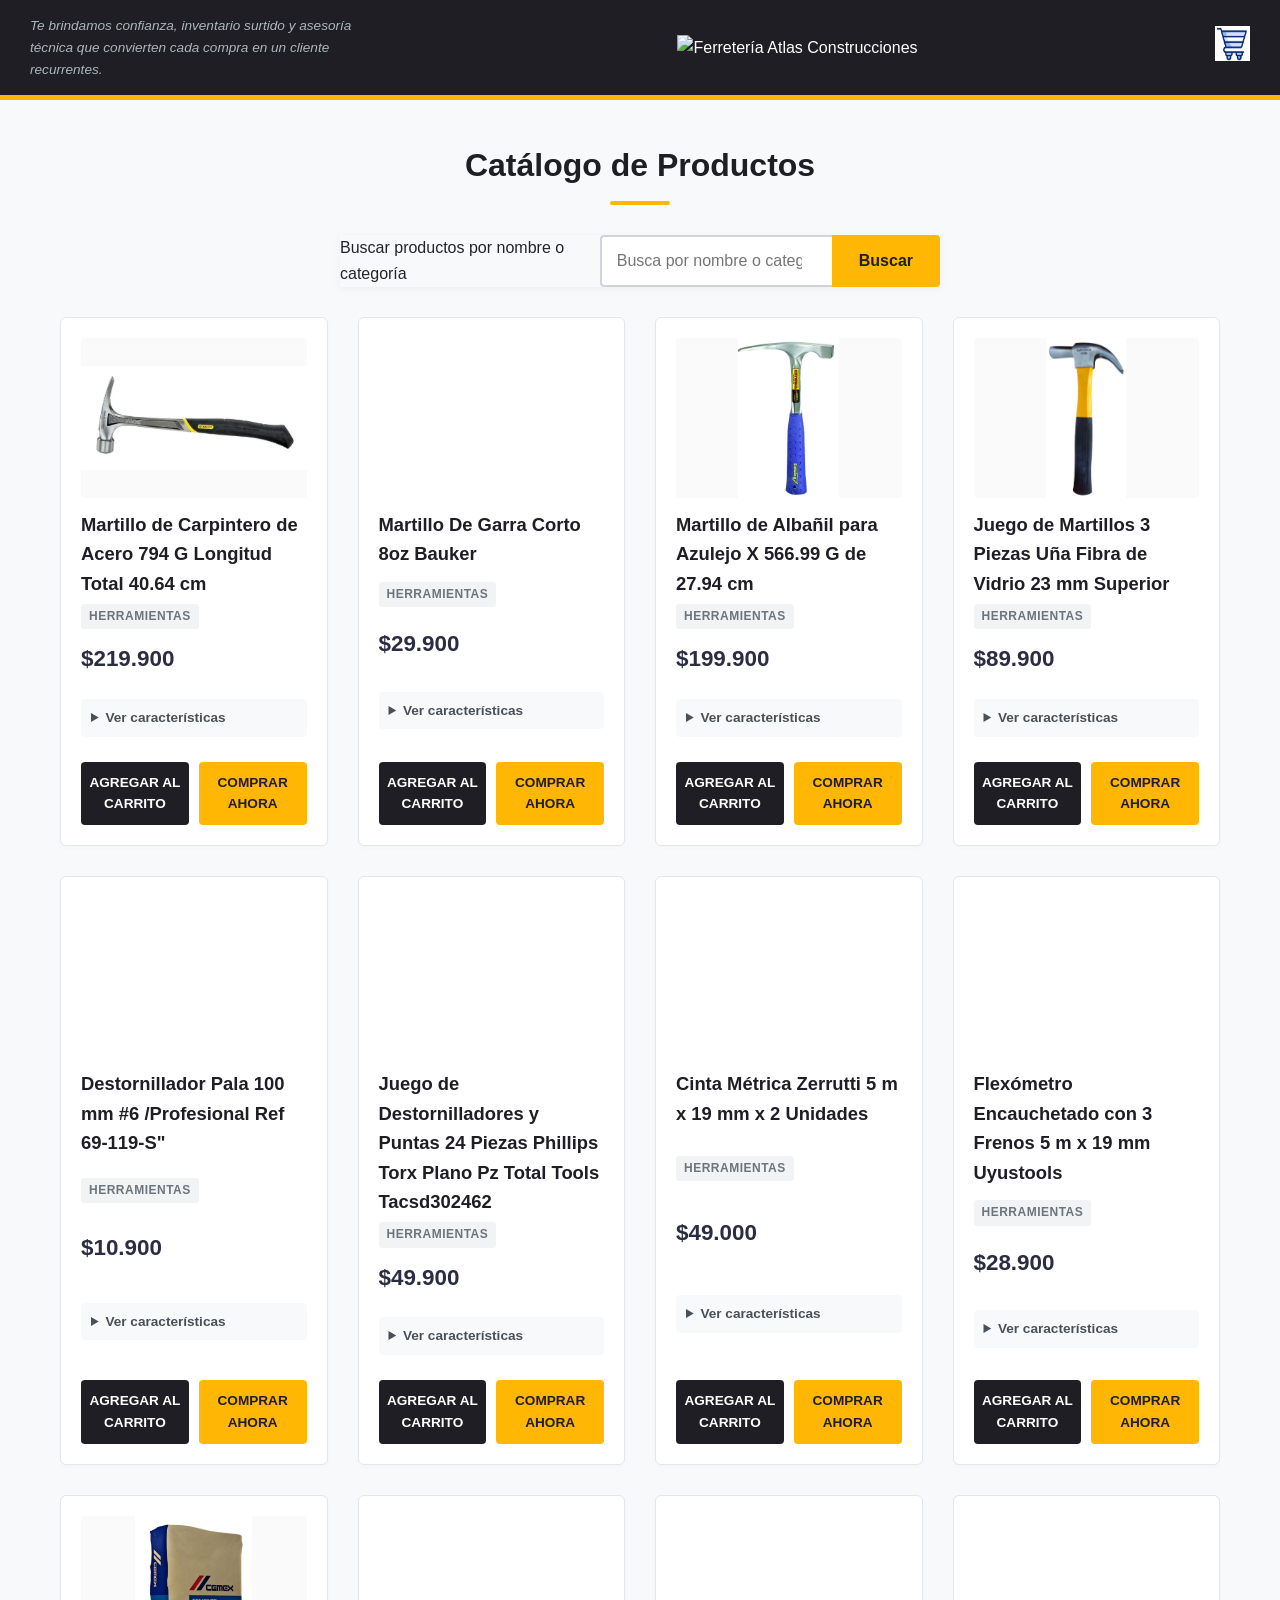
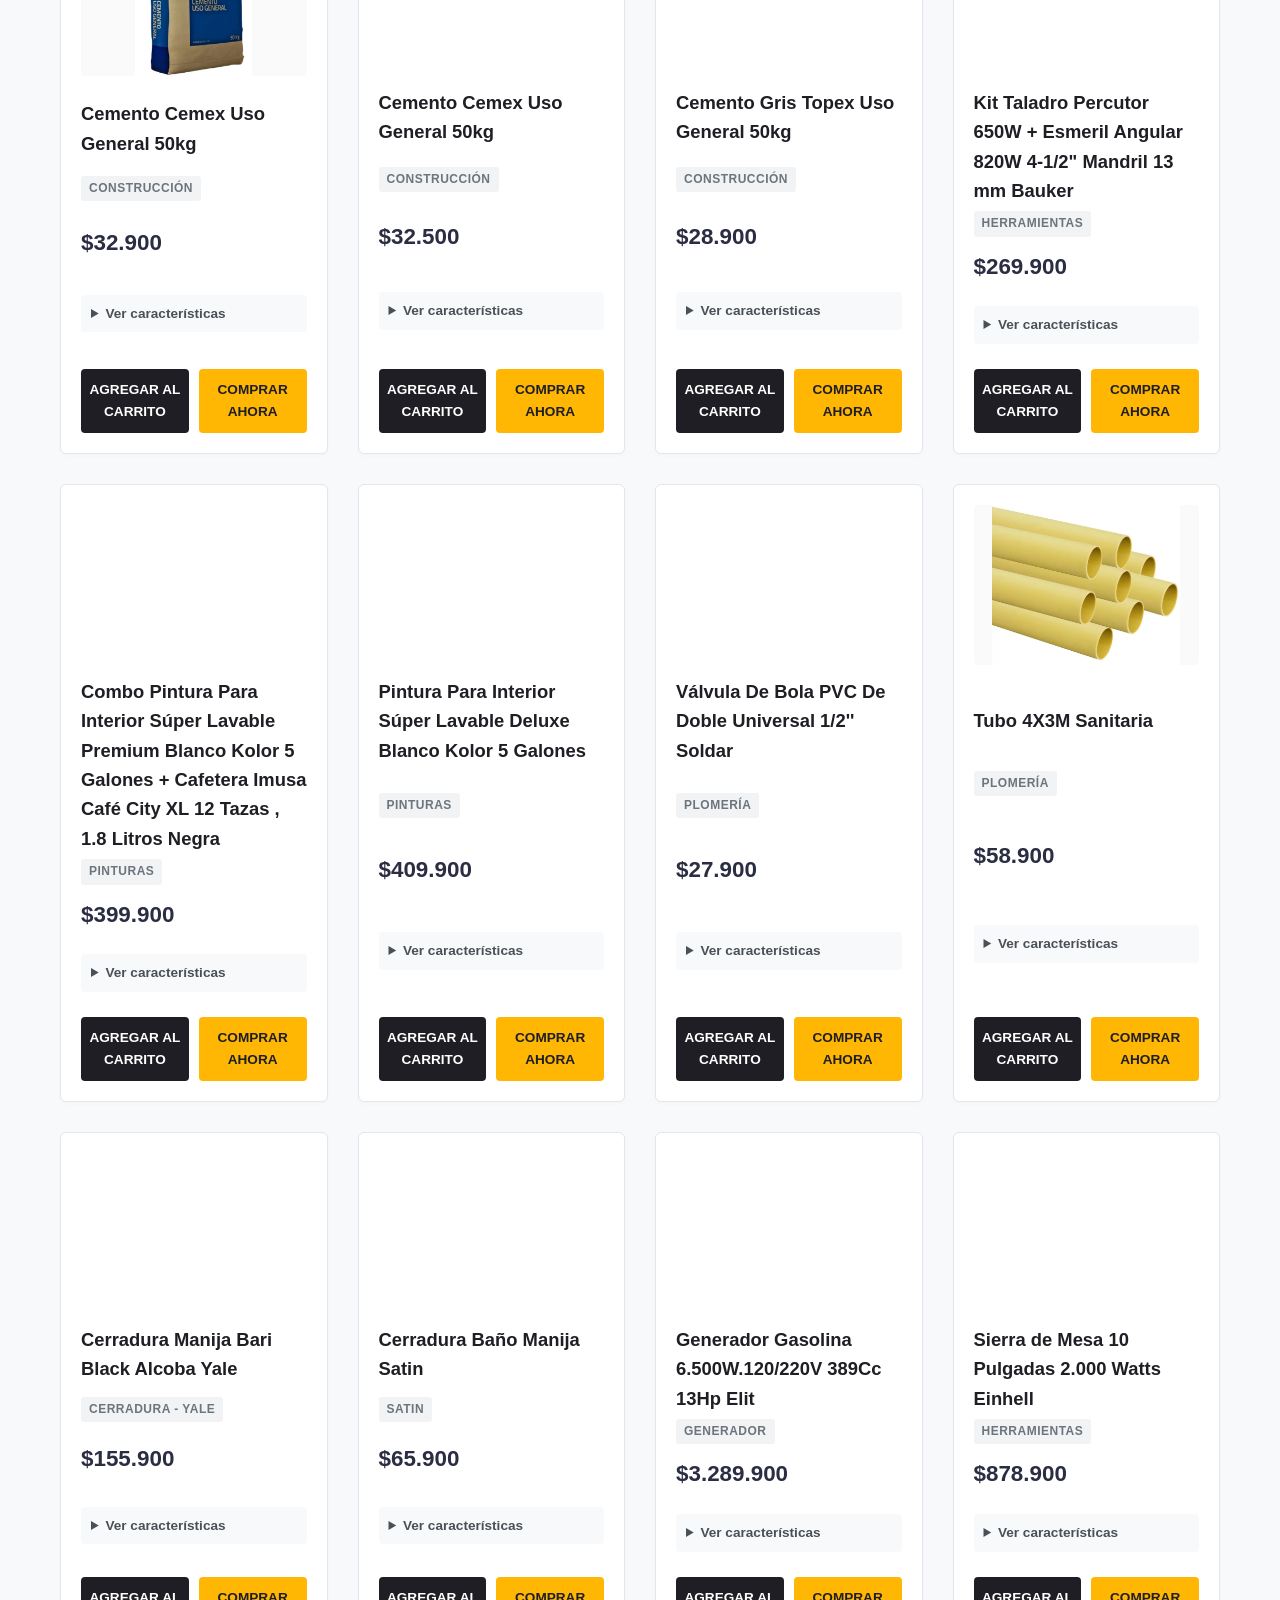
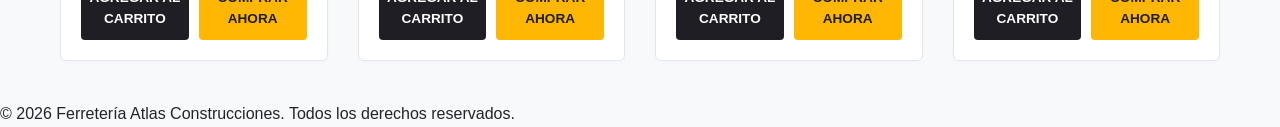
==== commit f210b648: "Update catalogo-producto.html" ====
--- a/catalogo-producto.html
+++ b/catalogo-producto.html
@@ -16,7 +16,7 @@
             recurrentes.
         </p>
         <div class="logo-container">
-            <img src="imagenes/logo1.png" alt="Ferretería Atlas Construcciones">
+            <img src="Imagenes/logo1.png" alt="Ferretería Atlas Construcciones">
         </div>
         <div>
             <ul>
@@ -705,4 +705,4 @@
         if (btnCerrar) btnCerrar.addEventListener('click', cerrar);
 
         dibujar();
-    </script>+    </script>
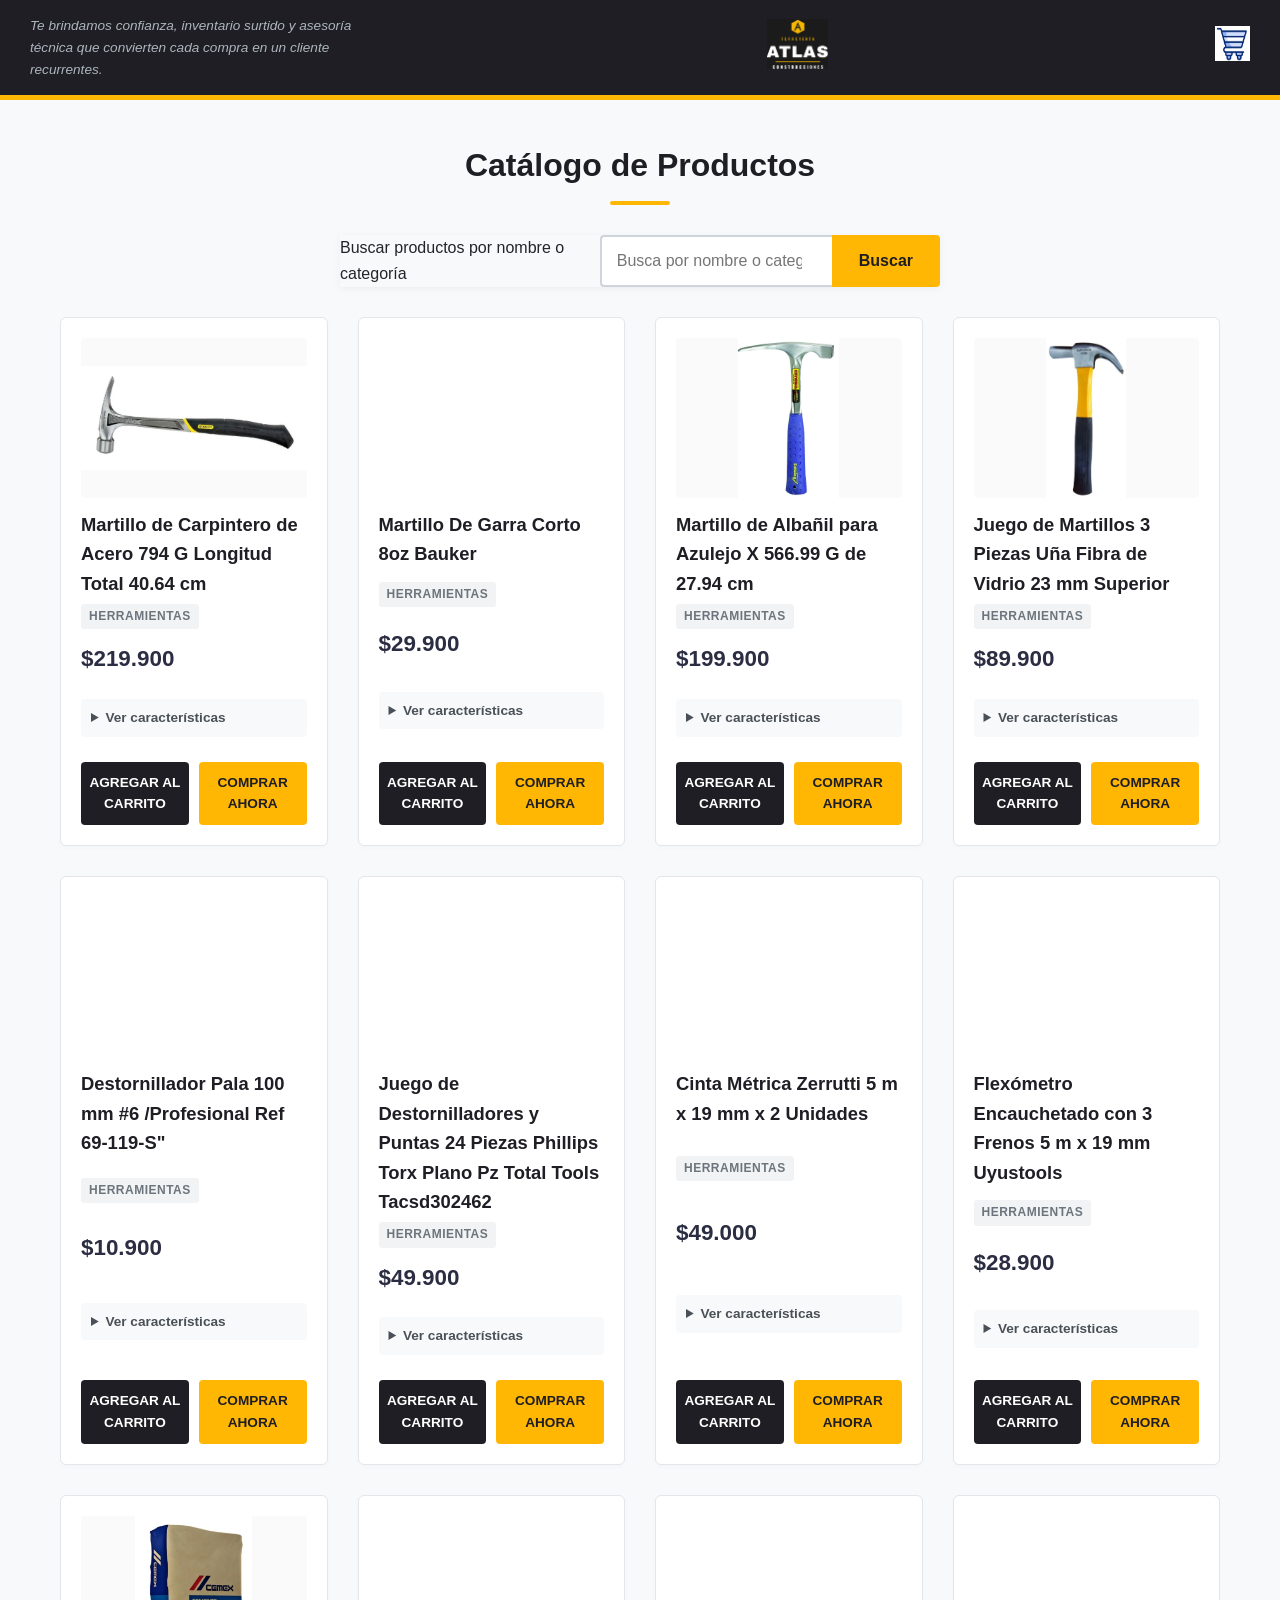
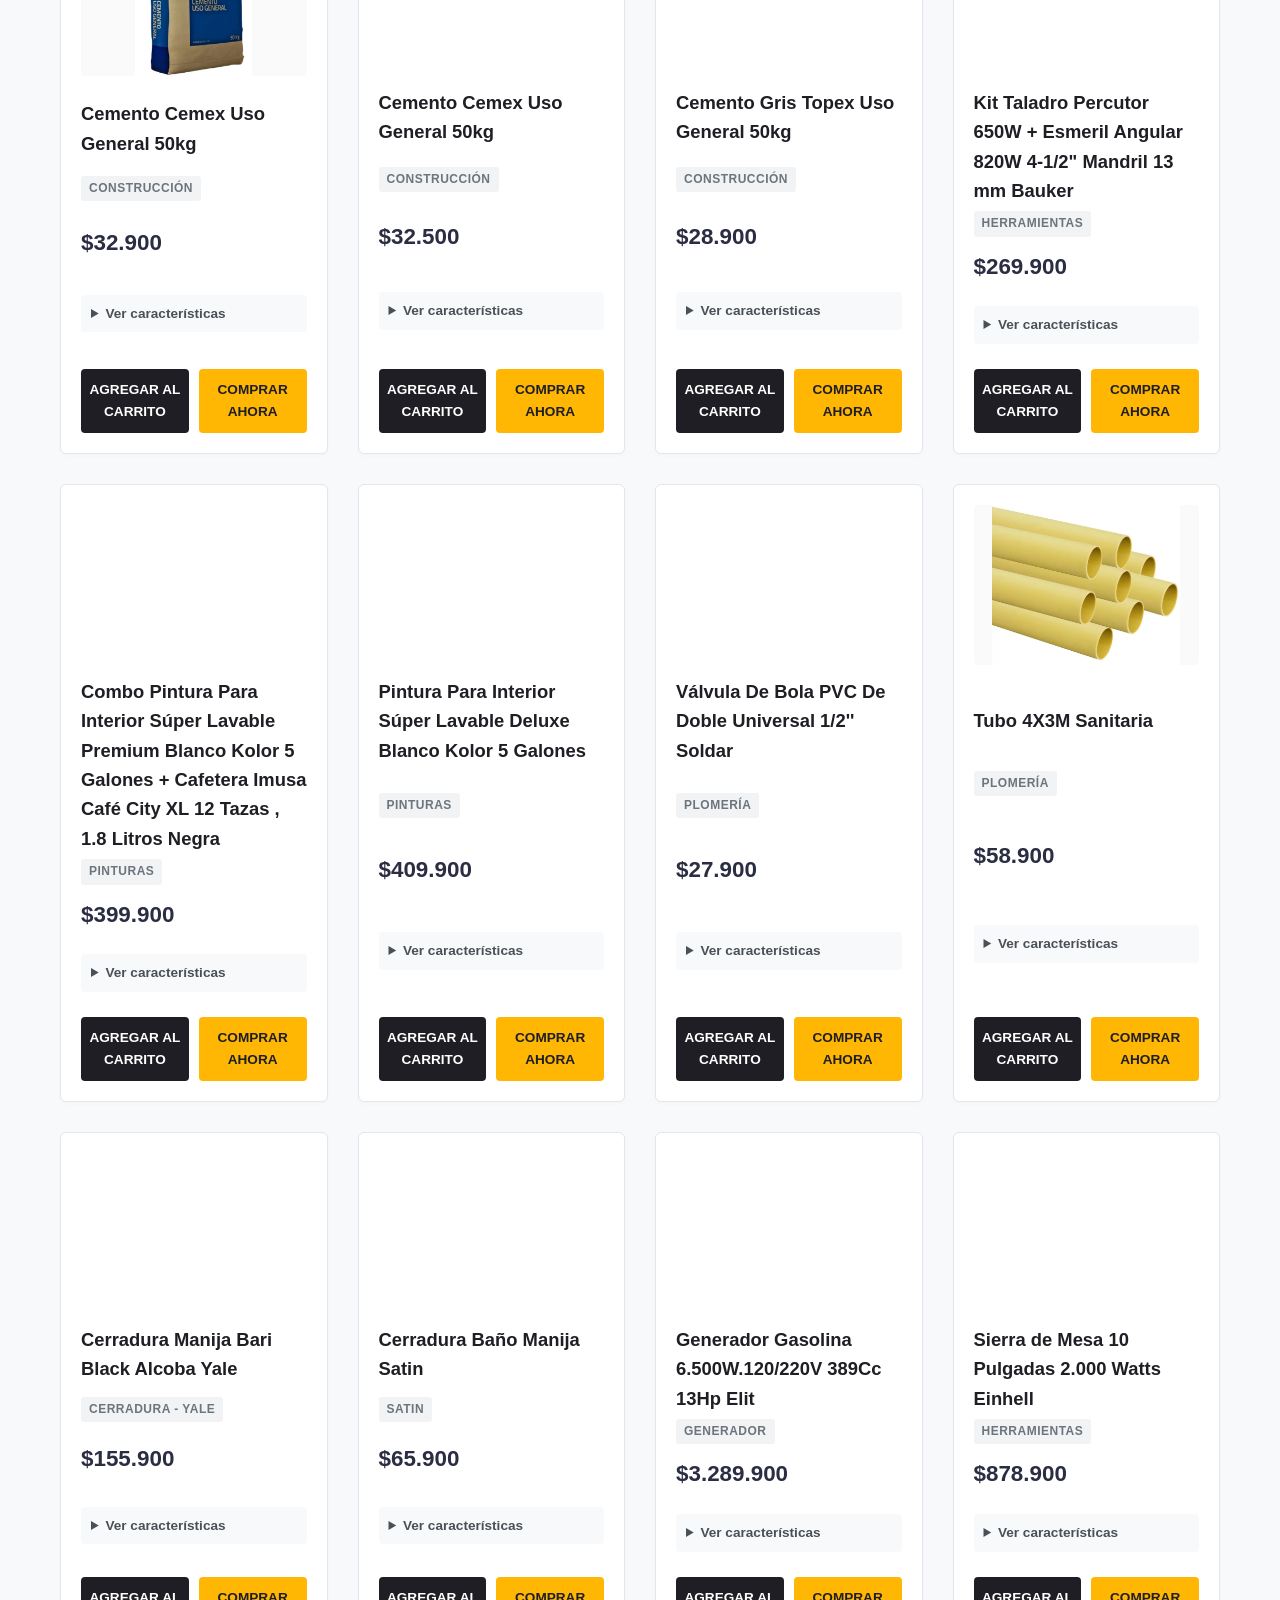
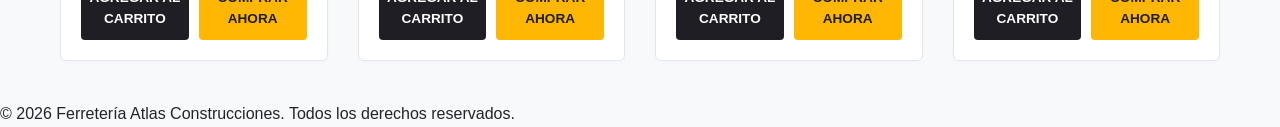
==== commit 30ca82f2: "Update catalogo-producto.html" ====
--- a/catalogo-producto.html
+++ b/catalogo-producto.html
@@ -16,7 +16,7 @@
             recurrentes.
         </p>
         <div class="logo-container">
-            <img src="Imagenes/logo1.png" alt="Ferretería Atlas Construcciones">
+            <img src="Imagenes/Logo1.png" alt="Ferretería Atlas Construcciones">
         </div>
         <div>
             <ul>
